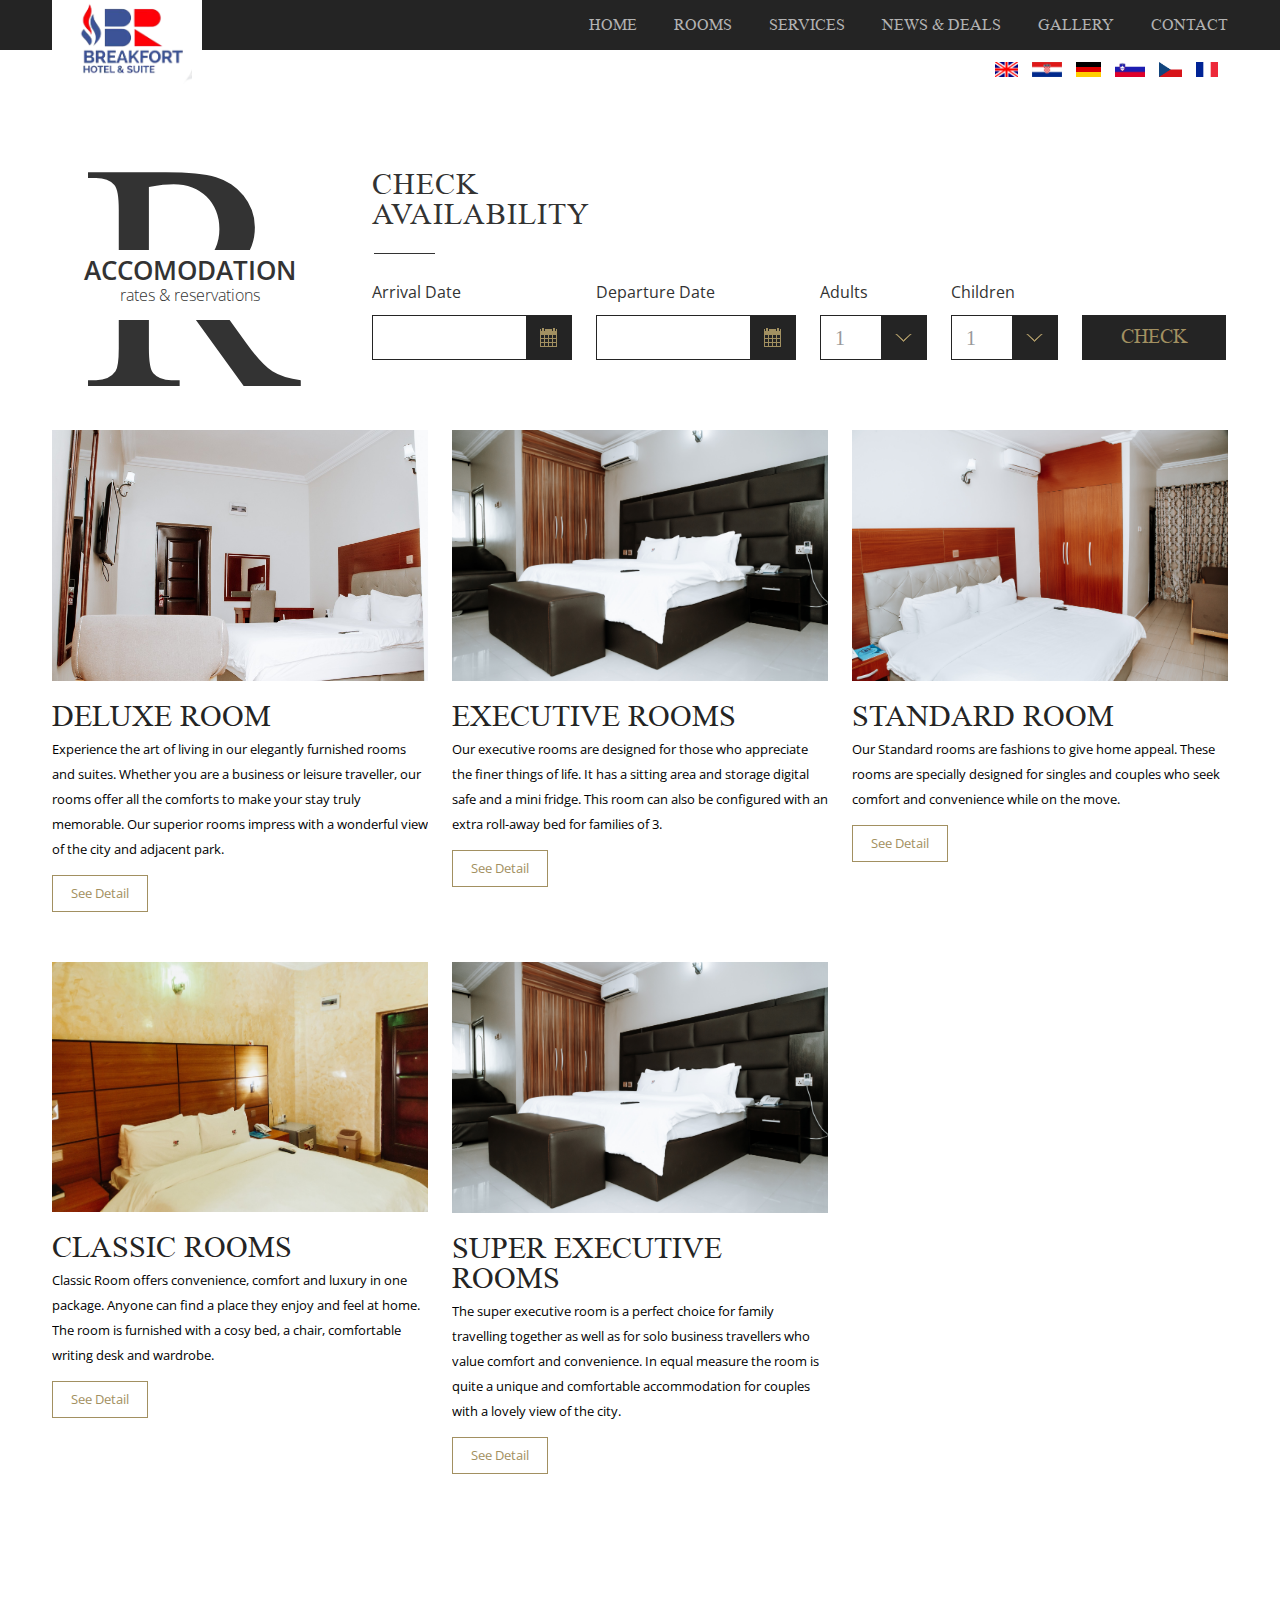
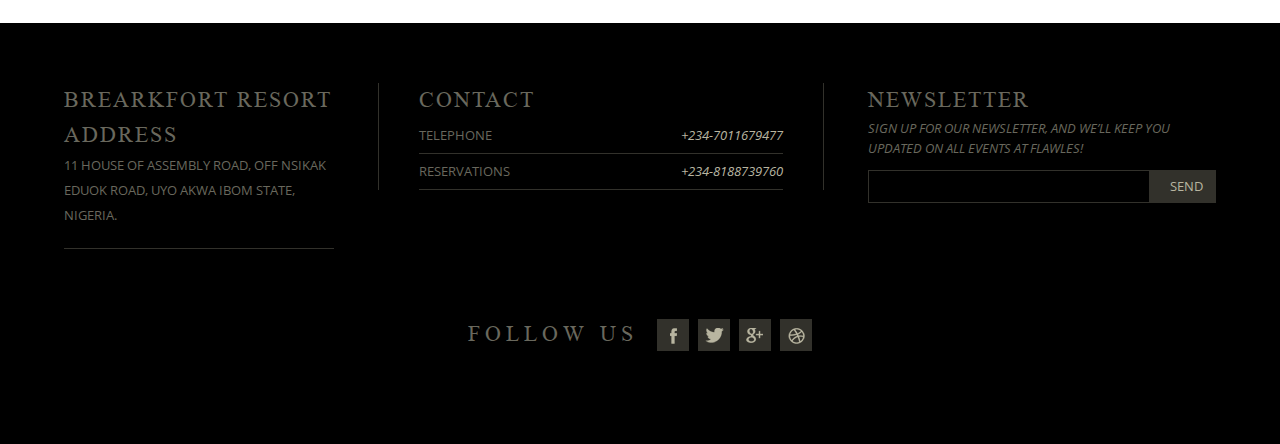
==== html/accomodation.html @ 839d79d5 "finally touches" ====
<!doctype html>
<html lang="en">



<head>
	<title>Accomodation Detail</title>
	<meta charset="UTF-8">
	<meta name="format-detection" content="telephone=no">
	<!--  Viewport setting -->
	<meta name="viewport" content="width=device-width, initial-scale = 1.0, maximum-scale=1.0, user-scalable=no" />

	<!--  Font -->
	<link href='http://fonts.googleapis.com/css?family=Open+Sans:400,300,600' rel='stylesheet' type='text/css'>
	<link rel="stylesheet" type="text/css" href="css/font.css">

	<!-- Jquery UI CSS   -->
	<link rel="stylesheet" type="text/css" href="css/libs/jquery-ui-1.10.3.custom.css">

	<!-- Main CSS  -->
	<link rel="stylesheet" type="text/css" href="css/style.css">


	<!-- Responsive CSS  -->
	<link rel="stylesheet" type="text/css" href="css/responsive.css">
	<link rel="stylesheet" type="text/css" href="css/responsive-menu.css">


	<!-- Fix ie9  -->
	<!--[if IE 9]>
	<link rel="stylesheet" type="text/css" href="css/ie9.css">
	<![endif]-->

</head>

<body>
	<!-- PRELOADER -->
	<div id="preloader">
		<span class="loader" data-loading-text="loading">
		</span>
	</div>
	<!-- END / PRELOADER -->
	<div class="md-hotel">
		<div id="mp-pusher" class="mp-pusher">
			<!-- Header -->
			<header class="md-header">
				<div class="container clearfix">
					<div class="grid_12">


						<!-- Logo -->
						<h1 class="md-logo">
							<a href="index.html">
								<img src="images/logo-3.png" alt="logo">
								<!-- BreakFort -->
							</a>
						</h1>



						<!-- Menu -->
						<nav id="main-nav" class="nav-collapse">
							<ul id="main-menu" class="md-menu">
								<li><a href="index.html">Home</a></li>
								<li><a href="accomodation.html">Rooms</a></li>
								<!-- <li><a href="blog.html">Blog</a></li> -->
								<li class="have-submenu"><a href="#">Services</a>
									<div class="sub-menu">
										<ul class="sub-menu-inner">
											<!-- <li><a href="blog.html">BLOG </a></li> -->
											<li><a href="">RESTURANT AND BAR</a></li>
											<li><a href="conference_and_events.html">CONFERENCES & EVENTS</a></li>
											<li><a href="booking-cart.html">BOOKING CART</a></li>
											<li><a href="checkout.html">CHECKOUT</a></li>
											<li><a href="check-available.html">CHECK AVAILABLE</a></li>
										</ul>
									</div>
								</li>
								<li><a href="new-deal.html">news &amp; deals</a></li>
								<li><a href="world-of-flawles.html">Gallery</a></li>
								<li><a href="contact.html">contact</a></li>
							</ul>
						</nav>



						<!-- Language Bar -->
						<ul class="language-bar">
							<li><a href="#"><img src="images/english.png" alt="english"></a></li>
							<li><a href="#"><img src="images/croatian.png" alt="croatian"></a></li>
							<li><a href="#"><img src="images/german.png" alt="german"></a></li>
							<li><a href="#"><img src="images/slovenian.png" alt="slovenian"></a></li>
							<li><a href="#"><img src="images/czech.png" alt="czech"></a></li>
							<li><a href="#"><img src="images/french.png" alt="french"></a></li>
						</ul>


						<!-- Icon Responsvie Menu -->
						<a id="sys_btn_toogle_menu" class="btn-toogle-res-menu" href="#alternate-menu"></a>


					</div>
				</div>
			</header><!-- /.md-header -->

			<!-- Menu Responsive -->
			<nav id="mp-menu" class="mp-menu alternate-menu mp-overlap right-side">
				<div class="mp-level">
					<h2>Menu</h2>
					<ul>
						<li>
							<a href="index.html">Home</a>
						</li>
						<!-- <li>
							<a href="blog.html">Blog</a>
						</li> -->
						<li>
							<a href="accomodation.html">Accomodation</a>
						</li>
						<li class="has-sub">
							<a href="#">Services</a>
							<div class="mp-level">
								<h2>Services</h2>
								<a class="mp-back" href="#">Back</a>
								<ul>
									<!-- <li><a href="./blog.html">BLOG</a></li> -->
									<li><a href="resturant_and_bar.html">RESTURANT AND BAR</a></li>
									<li><a href="conference_and_events.html">CONFERENCES & EVENTS</a></li>
									<li><a href="booking-cart.html">BOOKING CART</a></li>
									<li><a href="checkout.html">CHECKOUT</a></li>
									<li><a href="check-available.html">CHECK AVAILABLITY</a></li>
								</ul>
							</div>
						</li>
						<li>
							<a href="new-deal.html">News &amp; deals</a>
						</li>
						<li>
							<a href="world-of-flawles.html">Gallery</a>
						</li>
						<li>
							<a href="contact.html">Contact</a>
						</li>
						<li>
							<!-- Language Bar -->
							<div class="language-bar2">
								<span><a href="#"><img src="images/english.png" alt="english"></a></span>
								<span><a href="#"><img src="images/croatian.png" alt="croatian"></a></span>
								<span><a href="#"><img src="images/german.png" alt="german"></a></span>
								<span><a href="#"><img src="images/slovenian.png" alt="slovenian"></a></span>
								<span><a href="#"><img src="images/czech.png" alt="czech"></a></span>
								<span><a href="#"><img src="images/french.png" alt="french"></a></span>
							</div>
						</li>
					</ul>
				</div>
			</nav>
			<!-- Menu Responsive End -->

			<!-- Body -->
			<div class="md-body-wrapper">
				<section class="container">
					<div class="md-body md-accomodation">
						<section class="row md-accomodation-available clearfix">
							<div class="grid_3 align-center">
								<header class="box-heading heading-large">
									R
									<div class="decription-override">
										<h1 class="h1">Accomodation</h1>
										<p>rates & reservations</p>
									</div>
								</header>
							</div>
							<div class="grid_9">
								<section class="md-booking">
									<h2 class="title-checkroom">Check availability</h2>
									<div class="box-booking booking-inline">
										<form>
											<div class="form-group">
												<label class="label-control">Arrival Date</label>
												<div class="booking-form select-black">
													<label class="collapse input">
														<input type="text" id="arrival-date"
															class="input-control border-black" />
													</label>
												</div>
											</div>
											<div class="form-group">
												<label class="label-control">Departure Date</label>
												<div class="booking-form select-black">
													<label class="collapse input">
														<input type="text" id="departure-date"
															class="input-control border-black" />
													</label>
												</div>
											</div>
											<div class="form-group select">
												<label class="label-control">Adults</label>
												<div class="input-group select-black">
													<label class="collapse">
														<select class="form-select">
															<option>1</option>
															<option>2</option>
															<option>3</option>
															<option>4</option>
															<option>5</option>
														</select>
													</label>
												</div>
											</div>
											<div class="form-group select">
												<label class="label-control">Children</label>
												<div class="input-group select-black">
													<label class="collapse">
														<select class="form-select">
															<option>1</option>
															<option>2</option>
															<option>3</option>
															<option>4</option>
															<option>5</option>
														</select>
													</label>
												</div>
											</div>
											<div class="form-group last">
												<label class="label-control"></label>
												<a href="#" class="btn btn-large btn-darkbrown">Check</a>
											</div>
										</form>
									</div><!-- /.box-booking -->
								</section><!-- /.md-booking -->
							</div>
						</section>

						<section class="md-accomodation-content">
							<div class="row clearfix">
								<div class="grid_4">
									<article class="media">
										<figure>
											<img src="img/accomodation/Delux room.jpg" alt="" class="media-object">
										</figure>
										<section class="media-body">
											<h3 class="media-header h4"><a href="room-detail.html">Deluxe Room</a></h3>
											
											<p class="media-content">Experience the art of living in our elegantly
												furnished rooms and suites. Whether you are a business or leisure
												traveller, our rooms offer all the comforts to make your stay truly
												memorable. Our superior rooms impress with a wonderful view of the city
												and adjacent park.
											</p>
											<a class="btn btn-small btn-border btn-border-brown"
												href="room-detail.html">See Detail</a>
										</section>
									</article>
								</div>
								<div class="grid_4">
									<article class="media">
										<figure>
											<img src="img/accomodation/super executive room.jpg" alt=""
												class="media-object">
										</figure>
										<section class="media-body">
											<h3 class="media-header h4"><a href="executive_room.html">Executive Rooms</a>
											</h3>
											<p class="media-content">Our executive rooms are designed for those who
												appreciate the finer things of life. It has a sitting area and storage
												digital safe and a mini fridge. This room can also be configured with an
												extra roll-away bed for families of 3.
											</p>
											<a class="btn btn-small btn-border btn-border-brown"
												href="executive_room.html">See Detail</a>
										</section>
									</article>
								</div>
								<div class="grid_4">
									<article class="media">
										<figure>
											<img src="img/accomodation/Standard room.jpg" alt="" class="media-object">
										</figure>
										<section class="media-body">
											<h3 class="media-header h4"><a href="standard.html">Standard Room</a>
											</h3>
											<p class="media-content">Our Standard rooms are fashions to give home
												appeal. These rooms are specially designed for singles and couples who
												seek comfort and convenience while on the move.

											</p>
											<a class="btn btn-small btn-border btn-border-brown"
												href="standard.html">See Detail</a>
										</section>
									</article>
								</div>
							</div>
							<div class="row clearfix">
								<div class="grid_4">
									<article class="media">
										<figure>
											<img src="img/accomodation/Clasic room.jpg" alt="" class="media-object">
										</figure>
										<section class="media-body">
											<h3 class="media-header h4"><a href="classic.html">Classic Rooms </a>
											</h3>
											<p class="media-content">Classic Room offers convenience, comfort and luxury
												in one package. Anyone can find a place they enjoy and feel at home. The
												room is furnished with a cosy bed, a chair, comfortable writing desk and
												wardrobe.
											</p>
											<a class="btn btn-small btn-border btn-border-brown"
												href="classic.html">See Detail</a>
										</section>
									</article>
								</div>
								<div class="grid_4">
									<article class="media">
										<figure>
											<img src="img/accomodation/super executive room.jpg" alt=""
												class="media-object">
										</figure>
										<section class="media-body">
											<h3 class="media-header h4"><a href="super_executive_room.html">Super Executive Rooms
												</a></h3>
											<p class="media-content">The super executive room is a perfect choice for
												family travelling together as well as for solo business travellers who
												value comfort and convenience. In equal measure the room is quite a
												unique and comfortable accommodation for couples with a lovely view of
												the city.
											</p>
											<a class="btn btn-small btn-border btn-border-brown"
												href="super_executive_room.html">See Detail</a>
										</section>
									</article>
								</div>
								<!-- <div class="grid_4">
									<article class="media">
										<figure>
											<img src="img/accomodation/super executive room.jpg" alt=""
												class="media-object">
										</figure>
										<section class="media-body">
											<h3 class="media-header h4"><a href="room-detail.html">Executive Suites</a>
											</h3>
											<p class="media-content">Our executive suites are no-frills, comfort driven
												rooms offering the best in luxury accommodation. It is perfect for the
												travellers, couples and families seeking ultimate comfort whilst away
												from home. A tastefully decorated room with a separate sitting room, and
												a spacious bathroom. We provide an unparalleled level of service that
												will ensure your stay with us is as comfortable as possible.

											</p>
											<a class="btn btn-small btn-border btn-border-brown"
												href="room-detail.html">See Detail</a>
										</section>
									</article>
								</div> -->
							</div>
						</section>
					</div><!-- /.md-accomodation -->
				</section><!-- /.md-wrapper  -->
			</div>

			<!-- Footer -->
			<footer class="md-footer">
				<div class="container clearfix">
					<div class="grid_12">
						<div class="grid_3 footer-column inner-left">
							<div class="hotel-address">
								<h3>Brearkfort Resort Address</h3>
								<div class="footer-content">
									<address>
										<!-- <p>125 West 26th Street</p> -->
										<p>11 House of assembly road, off Nsikak Eduok Road, Uyo Akwa Ibom State,
											Nigeria.
										</p>
										<!-- <p>Suite 600 New York, NY 10011</p> -->
									</address>
									<!-- <p> <a href="#" class="website">© Flawles.com</a></p> -->
								</div>
							</div>
						</div>
						<div class="grid_5 footer-column">
							<div class="hotel-contact">
								<h3>Contact</h3>
								<ul class="footer-content">
									<li>telephone <span class="hotel-number"> +234-7011679477</span></li>
									<li>reservations <span class="hotel-number">+234-8188739760</span></li>
								</ul>
							</div>
						</div>
						<div class="grid_4 footer-column inner-right">
							<div class="hotel-news">
								<h3>Newsletter</h3>
								<div class="footer-content">
									<p>Sign up for our newsletter, and we’ll keep you updated on all events at Flawles!
									</p>
									<form>
										<input type="text"><button type="submit" class="btn btn-brown">Send</button>
									</form>
								</div>
							</div>
						</div>
					</div>
					<div class="grid_12">
						<div class="footer-social">
							<div class="social-inner">
								<h4>Follow us</h4>
								<span class="social-group">
									<a href="#"><i class="icon icon-facebook"></i></a>
									<a href="#"><i class="icon icon-twitter"></i></a>
									<a href="#"><i class="icon icon-google"></i></a>
									<a href="#"><i class="icon icon-dribbble"></i></a>
								</span>
							</div>
						</div>
					</div>
				</div>
			</footer>
		</div>
		<!--/.mp-pusher -->
	</div>
	<!-- Library Javascript  -->
	<script type="text/javascript" src="js/modernizr.custom.js"></script>
	<script type="text/javascript" src="js/jquery-1.9.1.js"></script>
	<script type="text/javascript" src="js/jquery-ui-1.10.3.js"></script>

	<!-- Responsive Menu Javascript  -->
	<script type="text/javascript" src="js/classie.js"></script>
	<script type="text/javascript" src="js/mlpushmenu.js"></script>

	<!-- Main Javascript  -->
	<script type="text/javascript" src="js/script.js"></script>

	<!-- Separate Javascript for each page -->
	<script type="text/javascript">
		$(function () {
			"use strict";
			$("#arrival-date, #departure-date").datepicker({
			});
		});
	</script>
</body>

</html>
---- html/css/font.css ----
@font-face {
    font-family: 'mongolian_baitiregular';
    src: url('../font/monbaiti-webfont.eot');
    src: url('../font/monbaiti-webfont.eot?#iefix') format('embedded-opentype'),
         url('../font/monbaiti-webfont.woff') format('woff'),
         url('../font/monbaiti-webfont.ttf') format('truetype'),
         url('../font/monbaiti-webfont.svg#mongolian_baitiregular') format('svg');
    font-weight: normal;
    font-style: normal;
}
---- html/css/style.css ----
/* RESET
----------------------------------------------------------------------------------------------------*/
html, body, div, span, applet, object, iframe,
h1, h2, h3, h4, h5, h6, p, blockquote, pre,
a, abbr, acronym, address, big, cite, code,
del, dfn, em, img, ins, kbd, q, s, samp,
small, strike, strong, sub, sup, tt, var,
b, u, i, center,
dl, dt, dd, ol, ul, li,
fieldset, form, label, legend,
table, caption, tbody, tfoot, thead, tr, th, td,
article, aside, canvas, details, embed, 
figure, figcaption, footer, header, hgroup, 
menu, nav, output, ruby, section, summary,
time, mark, audio, video {
    margin: 0;
    padding: 0;
    border: 0;
    font-size: 100%;
    font: inherit;
    vertical-align: baseline;
}
article, aside, details, figcaption, figure, 
footer, header, hgroup, menu, nav, section {
    display: block;
}
html {
    height: 100%;
}
body {
    line-height: 1;
    height: 100%;
}
ul {
    list-style: none;
    color: #333;
} 
blockquote, q {
    quotes: none;
}
blockquote:before, blockquote:after {
    content: '';
    content: none;
}
table {
    border-collapse: collapse;
    border-spacing: 0;
}
a {
    text-decoration: none; 
    color: #a29061;
    -webkit-transition: all .3s ease 0s;
    -moz-transition: all .3s ease 0s;
    -ms-transition: all .3s ease 0s;
    -o-transition: all .3s ease 0s;
    transition: all .3s ease 0s;
}
a:hover,
a:active,
a:focus {
    outline: none;
}
*, *:after, *:before {
    -webkit-box-sizing: border-box;
    -moz-box-sizing: border-box;
    box-sizing: border-box;
}
h1 > a,
h2 > a,
h3 > a,
h4 > a,
h5 > a,
h6 > a {
    color: inherit;
}

input {padding: 0; margin:0;}
button {border: 0;}

select,
textarea,
input[type="text"],
input[type="button"],
input[type="submit"] {
    -webkit-appearance: none;
    -moz-appearance: none;
    appearance: none;

     -webkit-border-radius: 0;
     -moz-border-radius: 0;
     border-radius: 0;
}


/*::selection {background: #A29061; color: #FFF;}*/
::-moz-selection {background: #A29061; color: #FFF;}

/* GRID
----------------------------------------------------------------------------------------------------*/

/* Grid >> Global */

.grid_1,
.grid_2,
.grid_3,
.grid_4,
.grid_5,
.grid_6,
.grid_7,
.grid_8,
.grid_9,
.grid_10,
.grid_11,
.grid_12 {
    display:inline;
    float: left;
    position: relative;
    margin-left: 1%;
    margin-right: 1%;
}

/* Grid >> 12 Columns */

.grid_1 {width:6.333%;}
.grid_2 {width:14.667%;}
.grid_3 {width:23.0%;}
.grid_4 {width:31.333%;}
.grid_5 {width:39.667%;}
.grid_6 {width:48.0%;}
.grid_7 {width:56.333%;}
.grid_8 {width:64.667%;}
.grid_9 {width:73.0%;}
.grid_10 {width:81.333%;}
.grid_11 {width:89.667%;}
.grid_12 {width:98.0%;}

.container {
    margin: 0 auto;
    width: 95%;
    max-width: 1200px;
}
.row {
    clear: both;
}

/* Ext typo
----------------------------------------------------------------------------------------------------*/
/* Shape effects */
.circle {
-webkit-border-radius: 50%;
        border-radius: 50%; 
}

.rounded {
-webkit-border-radius: 5px;
        border-radius: 5px;
}

/* Aligning */
.alignleft,
img.alignleft {
text-align: left;
}

.alignright,
img.alignright {
text-align: right;
}

.aligncenter,
img.aligncenter {
text-align: center;
}

.alignnone,
img.alignnone {
text-align: inherit;
}

img.alignleft {
display: inline-block;
float: left;
margin-right: 25px;
margin-bottom: 25px;
}

img.alignright {
display: inline-block;
float: right;
margin-left: 25px;
margin-bottom: 25px;
}

img.aligncenter {
display: block;
margin: 0 auto 25px;
}

img:after {
clear: both;
}

/* Margins */
.no-margin {
margin-top: 0;
margin-bottom: 0;
}

.margin-all {
margin: 25px;
}

.margin {
margin-top: 25px;
margin-bottom: 25px;
}

.margin-top {
margin-top: 25px;
}

.margin-bottom {
margin-bottom: 25px;
}

.margin-big {
margin-top: 50px;
margin-bottom: 50px;
}

.margin-all-big {
margin: 50px;
}

.margin-top-big {
margin-top: 50px;
}

.margin-bottom-big {
margin-bottom: 50px;
}

.margin-small {
margin-top: 10px;
margin-bottom: 10px;
}

.margin-all-small {
margin: 10px;
}

.margin-top-small {
margin-top: 10px;
}

.margin-bottom-small {
margin-bottom: 10px;
}

.no-uppercase {
    text-transform: none;
}

.uppercase {
    text-transform: uppercase;
}

.letterspace {
    letter-spacing: 0.1em;
}

.italic,
em {
    font-style: italic;
}

.bold,
strong,
b {
    font-weight: 900;
}

.thin {
    font-weight: 300;
}

/* Layout Style
----------------------------------------------------------------------------------------------------*/

#preloader {
    position: fixed;
    background-color: #fff;
    width: 100%; height: 100%;
    top: 0; left: 0;
    z-index: 999999;
    -webkit-transition: all .4s linear;
       -moz-transition: all .4s linear;
        -ms-transition: all .4s linear;
         -o-transition: all .4s linear;
            transition: all .4s linear;
}
#preloader.zoomOut {
    opacity: 0;
    visibility: hidden;
    -webkit-transform: scale(0.5);
       -moz-transform: scale(0.5);
        -ms-transform: scale(0.5);
         -o-transform: scale(0.5);
            transform: scale(0.5);
}
#preloader .loader {
    left: 50%;
    position: absolute;
    top: 50%;
    -webkit-transform: translate(-50%, -50%);
     -moz-transform: translate(-50%, -50%);
      -ms-transform: translate(-50%, -50%);
       -o-transform: translate(-50%, -50%);
          transform: translate(-50%, -50%);
}
#preloader .loader {
  display: block;
  font-family: 'mongolian_baitiregular';
  font-size: 30px;
  font-weight: 400;
  overflow: hidden;
  padding-bottom: 5px;
  line-height: 1em;
}
#preloader .loader:before {
    content: attr(data-loading-text);
    text-transform: uppercase;
    color: #a29061;
}
  
#preloader .loader:after {
    content: attr(data-loading-text);
    position: absolute;
    top: 0;
    color: #293042;
    text-transform: uppercase;
    display: block;
    line-height: 1em;
    opacity: 1;
    overflow: hidden;
    width: 0;
    -webkit-animation: anim 5s infinite;
    -moz-animation: anim 5s infinite;
    -ms-animation: anim 5s infinite;
    animation: anim 5s infinite;
}

@-webkit-keyframes anim {
  0% { 
    width: 0; 
  }

  50% { 
    height: 100%;
    width: 100%; 
  }
  100% {
    height: 0;
    width: 100%; 
  }
}
@-moz-keyframes anim {
  0% { 
    width: 0; 
  }

  50% { 
    height: 100%;
    width: 100%; 
  }
  100% {
    height: 0;
    width: 100%; 
  }
}
@-ms-keyframes anim {
  0% { 
    width: 0; 
  }

  50% { 
    height: 100%;
    width: 100%; 
  }
  100% {
    height: 0;
    width: 100%; 
  }
}
@keyframes anim {
  0% { 
    width: 0; 
  }

  50% { 
    height: 100%;
    width: 100%; 
  }
  100% {
    height: 0;
    width: 100%; 
  }
}

.md-body {padding: 120px 0 99px;}
.md-checkout .col-left, .md-checkout .col-right {width: 45.454545%; float: left;}
.md-checkout .col-left {margin-right: 9.07029478%;}

/* Common style */ 
img  {width: 100%; vertical-align: middle}
.box-heading .head {
    font-size: 24px;
    line-height: 26px;
    color: #242424;
    overflow: hidden;
}
.md-button-alert .head {margin-bottom: 45px;}
.box-heading .headline {position: relative;}
    .headline:after {
        border-top: 1px solid #000;
        content: "";
        top: 13px;
        position: absolute;
        width: 100%;
        margin-left: 15px;
    }
.box-heading .headborder { padding-bottom: 25px; border-bottom: 1px solid #000;}
.row-alter-110 {margin-bottom: 110px;}
.box-alter-40 {margin-bottom: 40px;}
.box-alter-80 {margin-bottom: 80px;}
.align-center {text-align: center;}

/* Typography style */
.tags-post > a     {color: #A29061;}
.tags-post > a:hover{color: #242424;}
.media-header-big {
    font-size: 65px;
    line-height: 46px;
    margin-bottom: 11px;
}
h2, h3, h4 {font-family: 'mongolian_baitiregular';}
h5, h6 {font-family: 'Open Sans';}
h1,h3, h4, h5{text-transform: uppercase;}
p, label {font-family: 'Open Sans'; font-weight: 400; line-height: 25px; font-size: 13px;}

h2.h2 {font-size: 40px;}
h3,.h3 {font-size: 24px;}
h4,.h4 {font-size: 20px;}
h5,.h5 {font-size: 16px;}
h6,.h6 {font-size: 14px;}

.media-header {
    color: #242424;
}
.media-header:hover {
    color: #a29061;
}

.heading-large {
    position: relative;
    font-size: 323px;
    line-height: 230px;
    color: #333;
    z-index: 1;
    display: inline-block;
    font-family: 'mongolian_baitiregular';
}
.decription-override {
    background-color: #FFF; 
    text-align: center; 
    position: absolute;
    top: 50%;
    width: 100%;
    z-index: 9;
    padding: 10px 0;
}
    .h1 {
        font-size: 26px;
        font-family: 'Open Sans';
        font-weight: 600;
        line-height: 20px;
        text-transform: uppercase;
    }
    .decription-override > p {
        font-size: 16px;
        line-height: 30px;
        font-weight: 300;
    }
.text-bold          {font-weight: bold;}
.text-hightlight    {background: #a29061; color: #FFF;}
.text-line-through  {text-decoration: line-through;}
.text-underline     {text-decoration: underline;}
.number {
    font-family: 'Georgia'; 
    font-size: 18px; 
    font-style: italic;
    color: #a29061;
}
.number-big {font-size: 30px;}
.number-room {color: #333;}
 .amount-night, .day-arrival, .day-departure {
    font-family: 'Open Sans';
    font-size: 13px;
    line-height: 22px;
    color: #666;
 }
.amount-night {color: #333;}
.one-night {color: #666; font-size: 13px;}

/* Container style */
.md-home {background-color: #FFF;}
.md-home-body {
    background-color: #f1f3f2;
    overflow: hidden;
}
.md-home-body .md-sidebar {
    position: relative;
    padding-top: 45px;  
}
.md-home-body .md-sidebar:after ,
.md-home-body .md-sidebar:before {
    content: "";
    position: absolute;
    background-color: #FFF;
}
.md-home-body .md-sidebar:after {
    width: 1000px;
    right: 100%;
    top: 0;
    height: 10000px;
}
.md-home-body .md-sidebar:before {
    height: 10000px;
    top: 100%;
    width: 100%;
}
.row-article {padding: 31px 0;}

/* Footer Style */
.md-footer {
    background-color: #000000;
    padding: 60px 0 90px;
}

.md-footer h3 {
    font-size: 22px;
    line-height: 35px;
    color: #69685d;
    letter-spacing: 2px;

    -webkit-transition: all 0.3s ease-out 0s;
    -moz-transition: all 0.3s ease-out 0s;
    -ms-transition: all 0.3s ease-out 0s;
    -o-transition: all 0.3s ease-out 0s;
    transition: all 0.3s ease-out 0s;
}
.md-footer .footer-column:hover h3 {color: #b8b5a0;}
.footer-content {font-size: 13px; color: #69685d; text-transform: uppercase; font-family: "Open Sans";}
.footer-content address {padding-bottom: 20px; border-bottom: 1px solid #32312b; margin-bottom: 10px;}
.footer-content .website {
    font-size: 11px; 
    line-height: 25px; 
    color: #69685d;
}
.footer-content .website:hover {
    color: #B8B5A0;
}
.footer-content form {margin-top: 12px; width: 100%;}
.hotel-contact {
    border: solid #32312b;
    border-width: 0 1px 0 1px;
    margin-left: 20px;
    padding: 0 40px;
}
.hotel-contact .hotel-number {
    font-style: italic;
    color: #b8b5a0;
    line-height: 35px;
    float: right;
}
.hotel-contact li {
    border-bottom: 1px solid #32312b;
    line-height: 35px;
}
.hotel-news {
    padding-left: 20px;
}
.hotel-news p {
    font-style: italic;
    line-height: 20px;
    color: #69685d;
}
.hotel-news .btn-brown {background-color: #32312b; color: #b8b5a0;}

.social-inner {text-align: center; margin-top: 60px;}
.footer-social .social-group > a {
    width: 32px; 
    height: 32px; 
    background-color: #32312b; 
    display: inline-block; 
    position: relative;
    border: 1px solid #32312b;
    margin-left: 5px;

    -webkit-transition: all .3s ease 0s;
    -moz-transition: all .3s ease 0s;
    -ms-transition: all .3s ease 0s;
    -o-transition: all .3s ease 0s;
    transition: all .3s ease 0s;
    
}
.footer-social .social-group > a:hover {
    border-color: #787667;
}
.footer-social h4 {
    color: #69685d;
    font-size: 22px; 
    line-height: 25px; 
    letter-spacing: 5px; 
    display: inline-block; 
    vertical-align: 10px;
    margin-right: 10px;
}
.social-group {
    display: inline-block;
}

/* Components Sytle
----------------------------------------------------------------------------------------------------*/


/* Header style */
.md-header {
    height: 50px;
    background-color: #242424;
    z-index: 99999;
    width: 100%;
}
.md-header .row {position: relative;}

/* Logo style */
.md-logo {
    position: absolute;
    top: 0;
    left: 0;
    background-color: white;
    font-family: "Poppins";
    font-size: 26px;
    color: white;
    z-index: 9999;
    width: 150px;
}
.md-logo img{
    width: 140px;
    /* border: 10px solid #fff; */
    margin-top: -28px;
}
@media screen and (max-width: 375px){

    .md-logo img{
        width: 120px;
        margin-top: -26px;
    }
    .md-logo{
    width: 120px;
    margin-left: -80px;
    }
}
/* Menu style */
nav {
    float: right;
}
.md-menu > li {
    float: left;
    margin-left: 37px;
    line-height: 50px;
    position: relative;
}
.md-menu > li a {   
    color: #b2b2b2;
    text-transform: uppercase;
    display: inline-block;
    font-family: 'mongolian_baitiregular';
    font-size: 16px;
    line-height: 24px;
}
.md-menu > li > a {
    padding: 10px 0;
}
.md-menu li a:hover {
    color: #a29061;
}
.sub-menu {
    position: absolute;
    top: 50px;
    background-color: #242424;
    width: 216px;
    padding: 14px 10px;
    opacity: 0;
    visibility: hidden;
    z-index: 9999;

    -webkit-transition: all 0.3s ease-out 0s;
    -moz-transition: all 0.3s ease-out 0s;
    -ms-transition: all 0.3s ease-out 0s;
    -o-transition: all 0.3s ease-out 0s;
    transition: all 0.3s ease-out 0s;

    -webkit-transform: translateY(20px);
    -moz-transform: translateY(20px);
    -ms-transform: translateY(20px);
    -o-transform: translateY(20px);
    transform: translateY(20px);
    
}
.have-submenu {
    -webkit-transition: all 0.3s ease-out 0s;
    -moz-transition: all 0.3s ease-out 0s;
    -ms-transition: all 0.3s ease-out 0s;
    -o-transition: all 0.3s ease-out 0s;
    transition: all 0.3s ease-out 0s;
}
.have-submenu:hover .sub-menu {
    opacity: 1;
    visibility: visible;

    -webkit-transform: translateY(0);
    -moz-transform: translateY(0);
    -ms-transform: translateY(0);
    -o-transform: translateY(0);
    transform: translateY(0);
    
}

.btn-toogle-res-menu{
    cursor: pointer;
    line-height: 0;
    width: 28px;
    height: 20px;
    float: right;
    border-top: 4px solid #B2B2B2;
    box-shadow: 0 4px #242424 inset, 0 8px #B2B2B2 inset, 0 12px #242424 inset, 0 20px #B2B2B2 inset;
    display: none;
    margin: 15px 0 0 0;
}
#mp-menu, .mp-level > h2 {font-family: "Open Sans",sans-serif; color: #B2B2B2;}


/* Top arrow */
.sub-menu-inner::before,
.sub-menu-inner::after {
    position: absolute;
    content: "";
    width: 0;
    height: 0;
    border: solid transparent;
    bottom: 100%;
    left: 9%;
}

.sub-menu-inner::before {
    border-bottom-color:  #524c3a;
    border-width: 15px;
}
.sub-menu-inner::after {
    border-bottom-color: #242424;
    border-width: 14px;
    margin-left: 1px;
}

.sub-menu-inner {
    border: 1px solid #524c3a;
    padding: 0 15px;
    position: relative;
}
.sub-menu-inner > li a {
    text-transform: none;
    font-family: 'Open Sans';
    font-size: 13px;
    line-height: 38px;
    border-bottom: 1px solid #34322c;
    display: block;
}
/* Slide style */
.md-slide  li {
    height: 650px;
    max-height: 650px;
}
.md-slide-wrapper {
    position: relative;
    height: 650px;
    overflow: hidden;
}
.md-slide li img {
    background-position: center center;
    background-repeat: no-repeat;
    background-size: cover;
    width: 1920px;
    height: 650px;
    max-width: none;
    position: absolute;
    left: 50%;
    top: 50%;

    -webkit-transform: translate(-50%,-50%);
    -moz-transform: translate(-50%,-50%);
    -ms-transform: translate(-50%,-50%);
    -o-transform: translate(-50%,-50%);
    transform: translate(-50%,-50%);
}

.content-slide {
    top: 0;
    text-align: center;
    font-family: 'mongolian_baitiregular';
    color: #FFF;
    width: 100%;
    bottom: 0;
    left: 0;
    right: 0;
    position: absolute;
    display: table;
    height: 100%;
}
.content-slide .container {
    height: 100%;
    min-height: 100%;
}
.content-slide .home-content {
    display: table-cell;
    vertical-align: middle;    
    width: 1200px;
    /*max-width: 1200px;*/
    z-index: 999;

}
.content-slide .slide-title {
    line-height: 48px;
    text-transform: uppercase;
}
.content-slide h2.slide-title {
    font-size: 50px; 
    margin-bottom: 14px;
}
    /* Alter */
    .content-slide h2.slide-title.alter {
        font-size: 50px;
    }
    .content-slide.dark h2.slide-title {
        color: #350e00;
        font-size: 50px;
        line-height: 50px;
    }
    /* Dark */
    .content-slide.dark .title-inner {
        position: relative;
        font-size: 40px;
        line-height: 48px;
        display: inline-block;
        margin: 0 10px;
        vertical-align: top;
    }
    .content-slide.dark .title-inner:after,
    .content-slide.dark .title-inner:before {
        background-color: #350e00;
        height: 2px;
        left: 0;
        right: 0;
        bottom: 100%;
        content: "";
        position: absolute;
    }
    .content-slide.dark .title-inner:after {
        top: 100%;
    }

.content-slide h3.slide-title {
    font-size: 50px; 
    letter-spacing: 15px;
}
    .content-slide h3.slide-title.alter {
        font-family: 'Open Sans';
        font-size: 46px;
        line-height: 55px;
        font-weight: 600;
        font-style: italic;
        letter-spacing: 0;
        text-transform: none;
        margin: 10px 0;
    }
.dots-line span {
    display: inline-block;
    content: "";
    height: 18px;
    width: 10px;
    background-color: #FFF;
    margin: 16px 5px 14px 0;

    -webkit-transform: skewX(-35deg);
    -moz-transform: skewX(-35deg);
    -ms-transform: skewX(-35deg);
    -o-transform: skewX(-35deg);
    transform: skewX(-35deg);
}
.content-slide .slide-description {
    max-width: 518px; 
    width: 100%; 
    margin: 0 auto;
    font-family: 'Open Sans';
    font-size: 19px;
    line-height: 25px;
    font-weight: 400;
    margin-bottom: 13px;
}
    .content-slide.dark .slide-description {
        color: #3e0402;
    }
.content-slide .btn {font-size: 20px; color: #FFF; letter-spacing: 6px;}
    .content-slide.dark .btn {
        color: #3e0402;
        border-color: #6a1c00;
    }
    .content-slide.dark .btn:hover {
        color: #FFF;
        border-color: #242424;
    }

/* Form Style */
.form-group {margin-bottom: 30px;}
.label-control {
    display: block;
    font-size: 16px;
    color: #333;
    line-height: 35px;
    margin-bottom: 5px;
}
.box-booking .label-control {height: 35px; text-align: left;}
.label-inline {display: inline; line-height: 44px;}
.start {color: #F00; margin-left: 5px;}
.input-control {
    /*line-height: 45px;*/
    height: 45px;
    /*max-width: 400px;*/
    width: 100%;
    border: 1px solid #a29061;
    vertical-align: middle;
    font-family: "Georgia";
    font-size: 20px;
    padding: 10px;
    color: #999;
    background: transparent;
    -webkit-transition: border 0.2s linear 0s, box-shadow 0.2s linear 0s;
    -moz-transition: border 0.2s linear 0s, box-shadow 0.2s linear 0s;
    -ms-transition: border 0.2s linear 0s, box-shadow 0.2s linear 0s;
    -o-transition: border 0.2s linear 0s, box-shadow 0.2s linear 0s;
    transition: border 0.2s linear 0s, box-shadow 0.2s linear 0s;
}

.border-black {border-color: #242424;}
.border-white {border-color: #FFF;}
.input-group {height: 45px;}
.collapse {
    position: relative;
    overflow: hidden;
    width: 100%;
    vertical-align: top;
    display: inline-block;
    height: 100%;
    cursor: pointer;
    border-width: 1px;
    border-style: solid;
}
.collapse:after {
    position: absolute;
    content: "";
    z-index: 1;
    background-repeat: no-repeat;
    background-position: center center;
    display: inline-block;
    top: 0;
    right: 0;
    width: 45px;
    pointer-events: none;  /* important */
    bottom: 0;
}
.collapse > input.input-control ,
.collapse > select.form-select {
    border: 0;
}
.select-brown .collapse:after {
    background-image: url('../images/dropdown-2.png');
}
.select-black .collapse:after, 
.select-white .collapse:after {
    background-image: url('../images/dropdown-1.png');

}
.select-brown .collapse:after {background-color: #a29061;}
.select-black .collapse:after {background-color: #242424;}
.select-white .collapse:after {background-color: #FFF;}

.collapse.input:after {
    background-image: url("../images/calendar.png");
    bottom: 0;
    cursor: pointer;
    right: 0;
    top: 0;
    width: 45px;
}

.collapse > select {
    background: rgba(0,0,0,0);
    border: 0;
    font-family: "Georgia";
    font-size: 20px;
    cursor: pointer;
    padding: 8px 40px 8px 14px;
    height: 100%;
    width: 100%;
    color: #999;
    position: relative;
    text-overflow: "";
    text-indent: 0.01px;
}
.select-brown .collapse {border-color: #a29061;}
.select-black .collapse {border-color: #242424;}
.select-white .collapse {border-color: #FFF;}


.collapse > select:focus {width: 100%;}
select > option {padding: 15px;}
select option.option-test:hover {background-color: #F00;}
.hotel-news input {
    background-color: #000;
    border: 1px solid #32312b;
    height: 33px;
    color: #69685d;
    padding: 0 10px;
    vertical-align: middle;
    width: 80.898876%;
    float:left;

    -webkit-transition: all 0.3s ease-out 0s;
    -moz-transition: all 0.3s ease-out 0s;
    -ms-transition: all 0.3s ease-out 0s;
    -o-transition: all 0.3s ease-out 0s;
    transition: all 0.3s ease-out 0s;
}
.hotel-news input:focus {border-left: 1px solid #b8b5a0;}
.input-checkbox {display: none;}
.input-checkbox[type="checkbox"] + .label-radio,
.input-checkbox[type="radio"] + .label-radio {
    padding-left: 30px;
    display: inline-block;
    cursor: pointer;
    font-size: 13px;
}
.input-checkbox[type="radio"] + .label-radio {
    background: url('../images/radio.png') no-repeat 0 0;
    height: 18px;
    line-height: 18px;
}
.input-checkbox[type="checkbox"] + .label-radio { 
    background: url('../images/checkbox.png') no-repeat 0 0;
    height: 22px;
    line-height: 22px;
}
.input-checkbox[type="radio"]:checked + .label-radio {
    background: url('../images/radio.png') no-repeat 0 -18px;
}
.input-checkbox[type="checkbox"]:checked + .label-radio { 
    background: url('../images/checkbox.png') no-repeat 0 -22px;
}
.col-number-room .input-group {height: 40px;}
.col-number-room .select-black select {padding: 6px 14px;}
.form-group.select {max-width: 107px; width: 100%;}
.input-control input {
    width: 80%; 
    height: 80%;
    border: 0;
}
.label-placeholder .form-group {position: relative; margin-bottom: 20px;}
.leave-comment .form-group.input-col {
    float: left;
    width: 48.863636%;
}
.leave-comment .form-group:first-child {margin-right: 2.272727%;}
.label-placeholder .label-control {font-size: 14px; position: absolute; top: 1px; left: 10px; line-height: 44px;}
.leave-comment .box-heading {margin-bottom: 31px;}
.label-placeholder textarea {width: 100%; height: 128px;}
.leave-comment .form-group:last-child {text-align: right;}

/* Button Style */
.btn {
    display: inline-block;
    text-transform: uppercase;
    font-family: 'mongolian_baitiregular';
    line-height: 45px;
    padding: 0 20px;
    -webkit-transition: all .5s ease-out 0s;
    -moz-transition: all .5s ease-out 0s;
    -ms-transition: all .5s ease-out 0s;
    -o-transition: all .5s ease-out 0s;
    transition: all .5s ease-out 0s;
}
.btn-border {border: 1px solid #a29061; background-color: transparent;}

.btn-border-white {border-color: #FFF; color: #FFF; border-width: 2px; border-style: solid;}
.btn-border-brown {color: #a29061;}
.btn-border-black {color: #000;}
.btn-white      {background-color: #FFF; color: #a29061;}
.btn-black      {background-color: #000; color: #999;}
.btn-brown      {background-color: #a29061; color: #FFF;}
.btn-darkbrown  {background-color: #242424; color: #a29061;}
.btn-darkbrown:hover  {color: #d3bc80;}
.btn-black:hover {color: #FFF;}
.btn-brown:hover {color: #242424;}
.btn-large  {font-size: 20px;}
.btn-medium {font-size: 16px;}
.btn-small  {font-size: 13px;}
.btn-alter {font-size: 18px; line-height: 40px; padding: 0 22px;}

.hotel-news .btn {height: 33px; line-height: 31px; vertical-align: middle; width: 19.1011235%; font-family: "open Sans"; font-size: 13px; color: #b8b5a0; cursor: pointer;}

.btn-border:hover {
    border-color: #242424;
    background: #242424; 
    color: #a29061;}

/* Icons Style */

.icon {
    background-image: url('../images/sprite.png');
    background-repeat: no-repeat;
    position: absolute;
    display: inline-block;
}
.icon-calendar  {width: 17px; height: 19px; background-position: 0 0; margin-top: 12px; margin-left: 14px;}
.icon-previous, .icon-next {width: 10px; height: 17px; left: 31px; top: 25px;}
.icon-previous  {background-position: -75px 0;}
.icon-next      {background-position: -90px 0;}
.icon-facebook  {width: 7px; height: 16px; background-position: 0 -45px;}
.icon-twitter   {width: 19px; height: 15px; background-position: -25px -45px;}
.icon-google    {width: 18px; height: 17px; background-position: -50px -45px;}
.icon-dribbble  {width: 17px; height: 16px; background-position: -75px -45px;}
.icon-facebook,
.icon-twitter,
.icon-google,
.icon-dribbble {
    top: 8px;
    left: 0;
    right: 0;
    margin: 0 auto;
}
    .post-footer .icon-facebook     {background-position: 0 -25px;}
    .post-footer .icon-twitter      {background-position: -25px -25px;}
    .post-footer .icon-google       {background-position: -50px -25px;}
    .post-footer .icon-dribbble     {background-position: -75px -25px;}
.icon-view,.icon-comment {
    position: static; 
    margin-right: 5px;
    vertical-align: middle;
}
.icon-view {background-position: 0 -65px; width: 18px; height: 12px;}
.icon-comment {background-position: -25px -65px; width: 15px; height: 15px;}
.icon-reply {background-position: -50px -65px; width: 12px; height: 14px; left: -19px; top: 4px;}

.icon-payment {
    background: url('../images/payment.png') no-repeat 0 0; 
    display: inline-block; 
    margin-left: 3px;
    vertical-align: middle;
}
.icon-ideal-via-mobile      {background-position: 0 0 ; width: 75px; height: 20px;}
.icon-pay-via-realex        {background-position: -80px -30px; width: 69px; height: 30px;}
.icon-pay-credit-card       {background-position: 0 -30px ; width: 65px; height: 35px;}
.icon-zaakpay               {background-position: -80px -70px; width: 25px; height: 25px;}
.icon-skrill                {background-position: 0 -70px; width: 38px; height: 24px;}
.icon-pay-paypal            {background-position: -40px -70px; width: 38px; height: 24px;}
.icon-pay-via-payex         {background-position: -80px 0; width: 52px; height: 25px;}
.icon-payosonline           {background-position: 0 -100px ; width: 100px; height: 21px;}
.icon-credit-card-payment   {background-position: 0 -125px  ; width: 146px; height: 22px;}
.icon-map-white             {background-position: -50px -80px; width: 16px; height: 23px;}
.icon-map-brown             {background-position: -75px -80px; width: 24px; height: 32px; position: static;}
.icon-mail                  {background-position: -25px -80px; width: 20px ; height: 14px; }
.icon-phone                 {background-position: 0 -80px ; width: 8px; height: 24px;}

/* Booking Style */
.md-home .check-availability {height: 146px; background-color:  rgb(65, 73, 138);}
.check-availability .grid_3 {
    background-color: #242424; 
    position: relative;
    height: 146px;
}
.check-availability .grid_3:after, .check-availability .grid_3:before {
    content: "";
    position: absolute;
    width: 1000px;
    top: 0;
    right: 100%;
    bottom: 0;
    height: 100%;
    background-color: #242424;
}
.check-availability .grid_3:before {
    border-left: 100px solid transparent;
    border-top: 146px solid rgb(65, 73, 138);
    border-right: 0;
    content: "";
    position: absolute;
    right: 0;
    width: 0;
    height: 0;
}
.check-availability .grid_9 {
    background-color: rgb(65, 73, 138);
    position: relative;
}
.check-availability .grid_9 .md-booking {padding-left: 20px;}
.title-checkroom {
    color: #fff;
    font-size: 30px;
    line-height: 30px;
    text-transform: uppercase;
    position: relative;
    letter-spacing: 1px;
}
.title-checkroom:before, .title-checkroom:after {
    content: "";
    width: 61px;
    height: 1px;
    position: absolute;
    left: 2px;
}
.title-checkroom:before {
    top: 24px;
    background-color: #a29061;
}
.title-checkroom:after {
    background-color: #333;
    bottom: -24px;
}
.booking-inline {margin-top: 22px;}
.booking-inline .form-group {display: inline-block; vertical-align: middle; margin-right: 24px; float: left;}
.booking-inline .form-group.last {margin-right: 0px;}
.booking-form {height: 45px; position: relative;}
.booking-inline .booking-form {max-width: 200px; width: 100%;}
.btn-datepicker {
    width: 45px;
    height: 45px;
    background-color: #242424;
    position: absolute;
    right: 0;
    top: 0;
}
.booking-stack .col-left, .booking-stack .col-right {width: 46.1538461%; float: left;}
.booking-stack .col-left {margin-right: 18px;}
.booking-stack .btn {padding: 0 40px;}
.booking-stack .form-group {margin-bottom: 13px; max-width: 260px; width: 100%;}
.booking-stack .form-group.last > .label-control {display: none;}
/* List Style */
.list li, .list-order-color > li > span {font-family: "Open Sans"; font-size: 13px; color: #333;  margin-bottom: 13px; line-height: 20px; font-weight: 400;}
.list-check li {
    background: url('../images/list-check.png') no-repeat left center;
    padding-left: 28px;
}
.md-sidebar .list-check {margin-top: 22px; font-family: "Open Sans"; font-size: 13px;}
.list-triangle li {position: relative; padding-left: 16px;}
.list-triangle li:before {
    content: "";
    position: absolute;
    height: 0;
    width: 0;
    border-top: 5px solid transparent;
    border-bottom: 5px solid transparent;
    border-left: 6px solid #999;
    top: 5px;
    left: 0;
}
.list-triangle-color > li:before {border-left-color: #a29061;}
.list-order-color {padding-left: 17px;}
.list-order-color > li {color: #a29061; font-weight: bold;}
.list-uppercase {text-transform: uppercase;}

/* Media box style */
.media {
    overflow: hidden;
}
.pull-left {float: left;}
.media > .pull-left {margin-right: 20px;}
.pull-right {float: right;}
.media-body {
    overflow: hidden;
}
    .mini {width: 150px; height: 90px; max-width: 100%;}
    .medium {width: 202px; height: 126px; max-width: 100%;}


/* Text Quote Style */
.box-quote {
    background: url('../images/quote-top.png') no-repeat left top,url('../images/quote-bottom.png') no-repeat right 92%;
    padding: 14px 0 31px
}
.box-quote-alter {background: url('../images/quote-top.png') no-repeat left top; padding-bottom: 0;}
.box-quote > p {
    color: #666;
    text-transform: uppercase;
    text-indent: 40px;
    margin-bottom: 9px;
}
.box-quote-alter > p {
    font-size: 13px;
    line-height: 22px;
    text-transform: none;    
}

/* Article Style (article 2 column, article left, article center) */
.row-home:nth-child(2n){background-color: #FFF; position: relative;}
.row-home:nth-child(2n):after {
    content: "";
    position: absolute;
    left: 100%;
    width: 1000px;
    top: 0;
    bottom: 0;
    height: 100%;
    background-color: #FFF;
}
.md-layout-right-inner {padding-left: 1.5873015%;}
.text-link {
    color: #a29061; 
    -webkit-transition: color .3s ease-in-out 0s;
    -moz-transition: color .3s ease-in-out 0s;
    -ms-transition: color .3s ease-in-out 0s;
    -o-transition: color .3s ease-in-out 0s;
    transition: color .3s ease-in-out 0s;
}
.text-link:hover {color: #242424;}
.link-direct {
    font-size: 13px;
    font-style: italic;
    font-family: 'Open Sans';
    line-height: 25px;
}
/* Sidebar style */
.md-sidebar {padding-right: 20px; background-color: #fff;}
.header-sidebar {
    color: #333;
    /*font-size: 22px;*/
    line-height: 35px;
    margin-bottom: 15px;
    text-transform: uppercase;
}
.md-sidebar > .header-sidebar {margin-top: 60px;}


/* Alert Style */
.alert {
    border: 1px solid;
    background-repeat: no-repeat;
    background-position: 18px 16px;
    height: auto;
    padding: 9px 30px 20px 56px;
    margin-bottom: 20px;
}
.alert > .alert-body > p {font-size: 13px; line-height: 20px; color: #333;}
.alert-label {font-family: 'Open Sans'; font-size: 14px; line-height: 36px;}
.alert-attention    {background-image: url('../images/icon-attention.png'); background-color:#f7eed8; border-color: #f0e2c1;}
.alert-error        {background-image: url('../images/icon-error.png'); background-color:#fff2ea; border-color: #f2dbdc;}
.alert-success      {background-image: url('../images/icon-success.png'); background-color:#e1f3ff; border-color: #cce6f1;}
.alert-general      {background-image: url('../images/icon-general.png'); background-color:#f9f9f9; border-color: #d3d3d3;}
.button-group > p {margin-bottom: 26px; text-align: center;}
.button-group > p > a {margin-right: 30px; margin-bottom: 15px}

/* Pagination Style */
.pagination li {display: inline-block; margin-right: 2px;}
.pagination li > a {
    display: inline-block;
    color: #a29061;
    border: 1px solid #a29061;
    padding: 0 15px;
    font-family: "mongolian_baitiregular";
    font-size: 18px;
    line-height: 25px;
    line-height: 38px;

    -webkit-transition: all 0.3s ease-out 0s;
    -moz-transition: all 0.3s ease-out 0s;
    -ms-transition: all 0.3s ease-out 0s;
    -o-transition: all 0.3s ease-out 0s;
    transition: all 0.3s ease-out 0s;
}
.pagination li > a:hover {background: #a29061; color: #FFF;}
.pagination li.first > a, .pagination li.last > a {
    text-transform: uppercase;
    padding: 0 20px;
}

/* Home Page 
---------------------------------------------------------------*/
.md-home .title-checkroom:after {background-color: transparent;}
.md-home .md-booking .label-control {color: #FFF;}
.md-home .md-booking .btn {
    padding: 0 39px; 
    background-color: #FFF;
}
.md-home .input-control, 
.md-home select {color: #dfcea3;}
.md-home .header-sidebar {
    font-size: 22px;
    padding-bottom: 16px;
    background: url('../images/have-bg.png') no-repeat bottom center;
}
.row-home {padding: 31px 0;}
.row-home .media-body {
    float: left;
    padding-left: 10px;
    width: 43.1818%;
}
.row-home .pull-left {
    float: left;
}
.row-home .media-image {
    padding-left: 22px;
    width: 54.5454%;
    float:left
}
.row-home:nth-child(2n) .media-image {
    float: right;
    margin-right: 0;
}
.row-home:nth-child(2n) .media-body {
    padding-left: 22px;
    margin-left: 0;
}
.row-home .media-image {margin-right: 2.27272%;}

.md-home .title-checkroom {padding-top: 45px;}
.md-primary {
    padding: 20px 0 60px;
}

/* Button and Alert Page 
---------------------------------------------------------------*/
.md-typography .box-heading {margin-bottom: 30px;}
.section-alert .alert-body.list > li {margin-bottom: 5px;}

/* Testimonal Page 
---------------------------------------------------------------*/

.md-testimonail > .md-main {padding-left: 20px;}
.md-testimonail .media-object {
    padding-top: 17px;
    max-width: 80px;
    max-height: 80px;
}
.md-testimonail .media {margin-bottom: 50px;}

/* CheckOut Page 
---------------------------------------------------------------*/
.md-checkout .row {margin-bottom: 35px;}
.md-main .row .box-heading {margin-bottom: 30px;}
.row.row-shoping {margin-bottom: 20px;}
.row-shoping .box-heading {margin-bottom: 0 !important;}
.row-room {padding: 31px 0 35px;}
.form-action {
    border-top: 1px solid #000;
    padding-top: 30px;
}
.form-action .btn {margin-top: 40px;}
    .line {border-bottom: 1px solid #c9c9c9;}
.row-room .h4 {margin-bottom: 9px; margin-top: -2px;}
.col-number-room,
.col-number-price,
.col-number-total,
.col-thumbnail-room,
.col-info-room {float: left;}
.col-number-room,
.col-number-price  {
    width: 22.6757%;
    /*text-align: right; */
}
.col-info-room {width: 34.0909%;}
.col-thumbnail-room {width: 17.2727%; margin-right: 2.840909%;}
.col-number-room > span,
.col-number-price > span,
.col-number-total > span {
    padding-right: 5px;
    padding-top: 40px;
    display: block;
}
.row-payment .form-group {margin-bottom: 12px;}

/* Booking Cart Page 
---------------------------------------------------------------*/
.row-total, .row-checkout {text-align: right;}
.row-total {margin-top: 24px;}
.row-checkout {margin-top: 50px;}
.md-booking-cart .select-black {width: 90px;}
.md-booking-cart .media {width: 54.7727272%; float: left;}
.md-booking-cart .col-number-price {width: 19.090909%; text-align: left;}
.md-booking-cart .col-number-room {width: 17.04545%; margin-top: 30px;}
.md-booking-cart .col-number-total {width: 9.090909%; text-align: left;}
.box-heading .col-number-room {margin-top: 0;}
.md-booking-cart select  {color: #242424; font-size: 18px; padding: 10px;}

/* Check available Page 
---------------------------------------------------------------*/
.md-check-available .box-sidebar {margin-top: 130px;}
.result-available {
    font-family: "Georgia";
    font-size: 16px;
    line-height: 30px;
    margin-bottom: 38px;
    font-style: italic;
    color: #333;
    padding-top: 67px;
}
.md-check-available .head {font-size: 20px;}
.room-available {
    font-size: 13px;
    font-family: "Open Sans";
    font-weight: 400;
    color: #666;
    margin-left: 10px;
    text-transform: none;
}
.room-available:before {
    content: "//";
    font-family: "mongolian_baitiregular";
    font-size: 18px;
    margin-right: 10px;
}
.md-check-available .row-room {
    padding: 16px 0 46px;
}
.row-room .col {
    float: left;
    width: 25%;
}
.col > span {display: block;}
.row-room .col.media {width: 26.59090%;}
.row-room .col.list {width: 28.181818%;}
.row-room .col.price {width: 17.04545%; text-align: right;}
.col.price > .from {
    margin: 7px 0 -8px;
    font-family: "Georgia";
    font-size: 13px;
    font-style: italic;
    color: #666;
}
.col.price > .number-big {margin-bottom: 14px;}
.col.price .btn {line-height: 37px}



/* Room Detail Page 
---------------------------------------------------------------*/
.md-room-detail .align-center {margin-bottom: 65px;}
.md-slide-home .slideshow-photo > img {
    background-position: center center;
    background-repeat: no-repeat;
    background-size: cover;
    width: 1920px;
    height: 100%;
    max-width: none;
    position: absolute;
    left: 50%;
    top: 50%;

    -webkit-transform: translate(-50%,-50%);
    -moz-transform: translate(-50%,-50%);
    -ms-transform: translate(-50%,-50%);
    -o-transform: translate(-50%,-50%);
    transform: translate(-50%,-50%);
}
.thumb-room-detail a,
.thumb-room-detail li {
    display: block;
    position: relative;
    z-index: 999;
}
#bx-pager {
    position: absolute;
    left: 0; bottom: 0;
    width: 100%;
    z-index: 9999;
}
#bx-pager .owl-controls {
    margin: 0;
}
#bx-pager .owl-wrapper-outer {
    overflow: visible !important;
}

.thumb-room-detail a:after, 
.thumb-room-detail a:before {
    position: absolute;
    top: 0;
    left: 0;
    right: 0;
    bottom: 0;
    content: "";
    z-index: 999;
}
.thumb-room-detail a:after {
    background: url('../images/pattern.png');
}
.thumb-room-detail a.active:after {
    background: none;
    border: 4px solid #a29061;
}
.thumb-room-detail a.active:before {
    border-right: 8px solid transparent;
    border-left: 8px solid transparent;
    border-bottom: 8px solid #a29061;
    height: 0;
    width: 0;
    top: -8px;
    left: 50%;
    -webkit-transform: translateX(-50%);
       -moz-transform: translateX(-50%);
        -ms-transform: translateX(-50%);
         -o-transform: translateX(-50%);
            transform: translateX(-50%);
}
.description-room .current-room {
    height: 100%;
}
.current-room > div {width: 100%; height: 100%;}
.current-room > figure > img {float: left;}
.description-room > .preview-room {
    margin-bottom: 30px;
}
.preview-content {margin-bottom: 26px; margin-top: 30px;}
.preview-content > p {margin-bottom: 22px;}
.md-room-detail .h3 {color: #242424;}
.md-room-detail .number-big {font-size: 60px;}
.md-room-detail .one-night {font-size: 24px; color: #333;}
.md-room-detail .booking-inline {margin-top: 23px;}
.md-room-detail .btn {padding: 0 28px;}
.meta-view,.meta-divider,.meta-comment {margin-right: 6px;}
.meta-divider {margin-left: 8px;}
/*.md-room-detail .bxslider li {
    height: 460px;
}
*/
.md-room-detail  .slideshow-photo > img {
    width: auto;
}

.md-room-detail .bx-wrapper .bx-controls-direction .bx-prev {
    left: 20px;
}
/* Standar Post Page 
---------------------------------------------------------------*/
.box-sidebar {margin-bottom: 52px;}
.md-standar-post .align-center {margin-bottom: 64px;}
.box-sidebar .list a {
    color: #333; font-size: 14px; 
    -webkit-transition: color .3s ease-out 0s;
    -moz-transition: color .3s ease-out 0s;
    -ms-transition: color .3s ease-out 0s;
    -o-transition: color .3s ease-out 0s;
    transition: color .3s ease-out 0s;
}
.box-sidebar .list a:hover {color: #a29061;}
.list-tags li {display: inline-block; margin-bottom: 5px;}
.list-tags > li > a {
    font-size: 13px;
    padding: 4px 10px; 
    border: 1px solid #a29061;
    color: #333;
    font-family: "open Sans";
    line-height: 20px;
    text-transform: none;
    display: inline-block;
}
.list-tags > li > a:hover {color: #a29061;}
.list-tags > li.active-tag > a {
    color: #a29061;
}
.list-relate h4 > a {
    font-size: 14px;
    color: #333;
    line-height: 20px;
    -webkit-transition: color .3s ease-out 0s;
    -moz-transition: color .3s ease-out 0s;
    -ms-transition: color .3s ease-out 0s;
    -o-transition: color .3s ease-out 0s;
    transition: color .3s ease-out 0s;
}
.list-relate h4 > a:hover {color: #a29061;}
.list-relate > li {margin-bottom: 25px;}
.time {
    font-size: 13px;
    color: #666;
    font-family: "open Sans";
    line-height: 20px;
}
.post-header > .h2 {margin: 11px 0 32px;}
.post-body  .h3 {
    margin: 41px 0 34px; 
    text-align: center; 
    font-size: 22px; 
    padding: 0 110px; 
    color: #242424; 
    line-height: 28px;
}
.post-body  figure {margin-bottom: 24px;}
.media-col .pull-left {
    margin: 0 29px 15px 0;
}
.media-col .media-body {overflow: visible;}
.post-footer {
    padding: 6px 0;
    border-top: 1px solid #000;
    border-bottom: 1px solid #000;
    margin: 36px 0 75px;
}
.author-post, .meta-post, .tags-post {display: inline-block; color: #666;}
.post-footer .footer-left {float: left; position: relative;}
.post-footer .footer-right {float: right; font-family: "Open Sans"; font-size: 13px; color: #666; margin-top: 4px;}
.author-post {color: #666; margin-right: 10px;}
.author-post > span {color: #333;}
.meta {color: #666;}
.tags-post > .tag-post {
    font-style: italic;
}
.footer-right .icon {position: static;}
.footer-right > a {width: 20px; height: 20px; margin-right: 10px; display: inline-block; text-align: center; vertical-align: middle;}
.footer-right > a:last-child {margin-right: 0;}
.amount-comment {color: #666;}
.list-comment {margin-bottom: 33px;}
.list-comment > .media {border-bottom: 1px solid #c9c9c9;}
.list-comment .media {padding:  28px 0;}
.list-comment > .media:first-child {padding-bottom: 0;}
.list-comment > .media.last {border: 0;}
.list-comment .pull-left {margin-right: 20px;}
.list-comment .media-object {width: 80px; height: 80px;}
.list-comment .header-body {margin-bottom: 8px; margin-top: -4px;}
.list-comment .header-body {font-family: "Open Sans"; line-height: 20px; color: #999;}
.list-comment .left {font-size: 14px; font-weight: 600; color: #333;}
.list-comment .left > .time {font-size: 13px; font-weight: 400; color: #999;}
.list-comment .right {float: right; position: relative; font-size: 13px; cursor: pointer;}
.list-comment .right:hover {color: #a29061;}
.list-comment .right:hover .icon-reply {background-position: -75px -65px;}
.child-comment {margin-left: 100px;}
.child-comment > .media {padding-top: 0px;}
.child-comment > .media:first-child {padding-top: 30px;}
.box-comment .box-heading {margin-bottom: 33px;}


/* Blog Page 
---------------------------------------------------------------*/
.md-main, .md-main {float: right; position: relative;}
.md-sidebar-pt {padding-top: 285px;}
.md-blog .media {
    margin-bottom: 52px;
}
.heading-absolute {
    position: absolute;
    top:0;
    left: -33%;
}
.md-blog .list-article .pull-left {width: 39.7727%; margin-right: 3.4%;}
.md-blog .list-article .media-body {width: 56.8182%;}
.media-body > .media-header {margin-bottom: 9px;}
    .media-header .meta-header {margin-bottom: 8px; margin-top:-8px;}
    .media-header .h4 > a {line-height: 26px; color: #242424;}
    .media-header .h4 > a:hover {color: #A29061;}
.md-blog .media-body > .media-content {margin-bottom: 7px; line-height: 22px;}
.box-sidebar .list-triangle > li {font-size: 14px; padding-left: 30px;}

/* Contact Page 
---------------------------------------------------------------*/

.md-contact {position: relative; overflow: hidden;}
.bg-contact {
    position: relative;
    left: 0;
    overflow: hidden;
}
.bg-pattern {background: url('../images/pattern.png') repeat 0 0; position: absolute; left: 0; right: 0; top: 0; bottom: 0;}
.bg-contact > img {width: auto; float:left;}
.contact-wrap {
    position: absolute;
    right: 0;
    top:0;
    bottom: 0;
    left: 50%;
    background: #FFF;
    padding: 70px 0 90px;
    z-index: 999;
}
.contact-wrap > .layout-left {
    width: 590px;
    padding-left: 190px;
    padding-right: 20px;
}

.md-contact .heading-large {margin-left: -14px; margin-bottom: 35px;}
.description {margin-bottom: 22px;}
.contact-wrap .form-group {margin-bottom: 15px;}
.address-wrap {
    position: absolute;
    top: 50%;
    left: -265px;
}
.address-info > ul, 
.address-map {float: left; height: 189px;}
.address-info  {
    border-style: solid;
    border-color: #a29061;
    border-width: 1px 0 1px 1px;
    float: left;
    width: 265px;
    padding: 5px 0 5px 5px;
}
.address-info ul li::-moz-selection {background: #242424; color: #A29061;}
/*.address-info  ul li::selection {background: #242424; color: #A29061;}*/

.address-info > ul {
    background: #a29061;
    height: 189px;
    padding: 20px;
    width: 100%;
}
.address-map {
    margin: 5px 5px 5px 0;
    width: 140px;
}
.address-map > div {
    background: #242424;
    width: 100%;
    height: 189px;
    text-align: center;
    padding-top: 60px;
}
.address-map > div > .popup-gmaps {
    font-family: "mongolian_baitiregular";
    font-size: 16px;
    color: #a29061;
    text-transform: uppercase;
    display: block;
    margin-top: 10px;
    cursor: pointer;
}
.address-info li {
    margin-bottom: 20px;
    color: #fff;
    font-family: "open Sans";
    font-size: 14px;
    line-height: 20px;
}
.address-info .icon {position: static; margin-right: 17px; vertical-align: middle; float: left; margin-top: 3px;}
.form-contact .input-control {font-family: "Open Sans";font-size: 14px; line-height: 44px;}

/* News Deal Page 
---------------------------------------------------------------*/
.media-center {text-align: center;}
.media-center > .media-body {padding: 0 21px;}
.md-news-deal .media {margin-bottom: 35px; width: 380px ;}/*31.333%*/
.md-news-deal .media-header {margin-top: 18px; line-height: 26px; color: #242424;}
#md-news-deal {
    margin: auto;
}


/* Accomodation Page 
---------------------------------------------------------------*/
.md-accomodation-content {margin-top: 30px;}
.md-accomodation-content .row .grid_4 {
    margin-bottom: 50px;
}
.md-accomodation .media-header {
    font-size: 30px;
    margin: 21px 0 5px;
    color:  #242424;
}

.md-accomodation .media-content {margin-bottom: 13px;}
.md-accomodation .media .btn {
    text-transform: none;
    font-family: "Open Sans";
    padding: 0 18px;
    line-height: 35px;
}
.md-accomodation .booking-inline {margin-top: 45px;}
.md-accomodation .md-booking .btn {padding: 0 39px;}
.md-accomodation .md-booking {padding-left: 20px;}
.md-accomodation .title-checkroom {color: #333; width: 220px;}
.md-accomodation .title-checkroom:before {background-color: transparent;}


/* World of Flawles Page 
---------------------------------------------------------------*/
/*.md-world-of-flawles  {
    height: 100%;
    width: 100%;
}
.md-world-of-flawles .md-body {
    padding: 0;
    height: 100%;
}
.md-world-of-flawles .slideshows {
    height: 100%;
}
.md-world-of-flawles .md-header {
    position: absolute;
    top: 0;
    width: 100%;
    left: 0;
}*/
.md-world-of-flawles .md-body {
    padding: 0;
}
.slide-wrapper {
   /* min-height:100%;
    height: 100%;*/
    position: relative;
}
/*.slide-wrapper .bx-viewport,
.slide-wrapper .bx-wrapper,
.slide-wrapper .bxslider,
.slide-wrapper li {
    height: 100%;
}*/
.slideshows .description-room {
    height: 100%;
}

.description-content {
    position: absolute;
    top: 50%;
    right: 4.21052%;
    z-index: 999;
    color: #FFF;
    max-width: 500px;
    width: 90%;
    float: right;

    -webkit-transform: translateY(-50%);
    -moz-transform: translateY(-50%);
    -ms-transform: translateY(-50%);
    -o-transform: translateY(-50%);
    transform: translateY(-50%);
    

    -webkit-transition: all .3s ease 0s;
    -moz-transition: all .3s ease 0s;
    -ms-transition: all .3s ease 0s;
    -o-transition: all .3s ease 0s;
    transition: all .3s ease 0s;
    
}
.description-content h2, .description-content p {
    background-color: rgba(0,0,0,0.7);
    margin-bottom: 1px;
    text-align: right;
    padding: 0 10px;
    float: right;
}
.description-content h2 {
    font-size: 30px;
    line-height: 46px;
    text-transform: uppercase;
    letter-spacing: 2px;
}
.description-content p {
    color: #b4b4b4; 
    line-height: 22px;
    padding: 10px 10px;
}
.thumb-room li {float: left;}

.thumb-room-detail:after {clear: both;}
.thumb-room-detail > li > a {
    display: block;
}
.slide-preview-room {
    position: relative;
}
.slide-preview-room .bxslider li {
    height: 100%;
}
.slide-preview-room .bxslider > li img {
    opacity: 0;
    visibility: hidden;
}
.slide-preview-room .bxslider li .item-img {
    position: absolute;
    width: 100%; height: 100%;
    top: 0; left: 0;
    background-position: 50% 50%;
    background-repeat: no-repeat;
    -webkit-background-size: cover;
    -moz-background-size: cover;
    background-size: cover;
    z-index: -3;
}

/* Typography Page 
---------------------------------------------------------------*/
.box-bullet-list .clear {display: none;}
.box-bullet-list .list {padding-bottom: 20px;}




/* Language Bar 
---------------------------------------------------------------*/

.language-bar {
    position: absolute;
    right: 0;
    top: 100%;
    background-color: transparent;
    z-index: 999;
    padding-top: 10px;
}
.language-bar li {
    display: inline-block;
    margin-right: 10px;
}
.language-bar li img {
    height: 15px;
    width: auto;
}

.language-bar2 {
    display: none;
    padding: 0.9em 1em 0.9em 1.4em;
}
.language-bar2 span {
    display: inline-block;
    margin: 0 0 7px 5px;
}
.language-bar2 span img {
    height: 15px;
    width: auto;
}

/* Custom CSS
---------------------------------------------------------------*/

/* HOME PAGE  jquery bxslider */

.bx-wrapper .bx-controls-direction a {
    width: 68px;
    height: 68px;
    background-color: rgba(0,0,0,0.6);
    display: inline-block;
    margin-top: -32px;
    z-index: 9999;
}
.bx-wrapper .bx-controls-direction .bx-prev {
    right: 89px;
}
.bx-wrapper .bx-controls-direction .bx-next {
    right: 20px;
}
.bx-outer-prev:hover, .bx-outer-next:hover, 
.bx-wrapper .bx-prev:hover, .bx-wrapper .bx-next:hover, 
.bx-wrapper .bx-prev i, 
.bx-wrapper .bx-next i {
    color: rgb(255, 255, 255);
    font-size: 32px;
    line-height: 68px;
}

.bx-outer-prev, 
.bx-outer-next, 
.bx-wrapper .bx-controls-direction a {
    text-indent: initial !important;
}

#sliderThumb {
    margin-top: 10px;
}

#sliderThumb li a:after, 
#sliderThumb li a:before {
    bottom: 0;
    content: "";
    left: 0;
    position: absolute;
    right: 0;
    top: 0;
    z-index: 999;
}
#sliderThumb li a:after {
    background-color: rgba(255, 255, 255, 0.5);
}
#sliderThumb li.active a:after {
    background-color: rgba(255, 255, 255, 0);
}

/* jquery ui */
#ui-datepicker-div {z-index: 999 !important;}
.ui-datepicker {padding: 0;}


/* Clearfix
--------------------------------------------------------*/
* html .clearfix,
* html .ui-helper-clearfix {
    height: 1%; /* IE5-6 */
}

.clearfix,
.ui-helper-clearfix {
    display: inline-block; /* IE7xhtml*/
}

html .clearfix,
html .ui-helper-clearfix {
    display: block; /* O */
}

.clearfix:after,
.ui-helper-clearfix:after {
    clear: both;
    content: ".";
    display: block;
    height: 0;
    visibility: hidden;
    line-height: 0;
    font-size: 1px;
    overflow: hidden;
}
.clear {clear: both;}





/* Custome css */
.md-home-body .widget-home-info {
    margin-bottom: 40px;
}
---- html/css/responsive.css ----
@media screen and (max-width: 1270px) { 
	/* Booking home */
	.check-availability .grid_3 {display: none;}
	.check-availability .grid_9 {width: 100%; float:none;}
	.check-availability .grid_9 .md-booking {padding-left: 0; text-align: center;}
	.booking-inline .form-group {float: none;}
	.booking-inline .booking-form {max-width: none;}
	.check-availability .booking-inline {margin-top:0;}
	/* Accomodation */
	.md-accomodation-available .grid_9 {float: none; margin-top: 20px; display: block; width: auto;}
	.md-accomodation-available > .align-center {
		display: block;
		margin: 0 auto;
		float: none;
		width: 100%;
	}
	.md-accomodation .title-checkroom {width: auto;}
	.md-accomodation .md-booking {padding-left: 0;}
	.md-accomodation .booking-inline .form-group {margin-bottom: 0;}
}
@media screen and (max-width: 1200px) { 

	/* Slider Home */
	.md-slide-wrapper,
	.md-slide li,
	.md-slide li img {
		height: 540px;
	}
	.content-slide .home-content {
		max-width: 960px;
		width: 960px;
	}

	/* Responsive Menu */
	#main-menu,
	#main-nav {
	    display: none;
	}
	.md-logo {
		/*margin-left: -112px;*/
		left: 50%;

		-webkit-transform: translateX(-50%);
		-moz-transform: translateX(-50%);
		-ms-transform: translateX(-50%);
		-o-transform: translateX(-50%);
		transform: translateX(-50%);
	}
	.btn-toogle-res-menu{
        display: block;
    }
	/* Page Check Available */
	.md-check-available .box-sidebar {margin: 100px 0 0; text-align: center;}
	.md-check-available .grid_3, 
	.md-check-available .grid_9 {float: none; width: auto;}
	.md-home-body.md-check-available {background-color: #FFF;}
	.booking-stack .form-group {display: inline-block; vertical-align: top; margin-right: 16px;}
	.booking-stack .form-group:last-child {margin-right: 0;}
	.md-home-body.md-check-available .md-sidebar:before, 
	.md-home-body.md-check-available .md-sidebar:after {display: none;}
	.result-available {padding-top: 20px;}
	/* Contact Page */
	.contact-wrap {left: 40%;}

	/* world-of-flawles Page */
	/*Flag*/
	.language-bar {
		display: none;
	}
	.language-bar2 {
		display: block;
	}
	
}

@media screen and (max-width: 960px) {

	/* Slider Home */
	.content-slide .home-content {
		max-width: 760px;
		width: 760px;
	}

	.md-sidebar {padding-right: 0;}
	.booking-stack .form-group.last > .label-control {display: block;}
	
	/* Conten primary */
	.md-home-body .md-sidebar, 
	.md-home-body .md-primary {
		float: none;
		width: auto;
		display: block;
		padding: 0;
	}
	.md-primary > .row-home.box-white:after {display: none;}
	.md-home-body .md-sidebar:before, .md-home-body .md-sidebar:after {display: none;}
	.md-home-body {background-color: #FFF;}
	.row-home .media-image,
	.row-home .object-right .media-body {padding-left: 0;}
	.md-home .header-sidebar {text-align: center;}
	.box-quote {padding: 14px 0 15px;}
	.row-home {padding: 0 0 30px;}
	.md-home .md-primary {padding-top: 30px;}
	/* Booking check */
	.md-home .check-availability {height: auto;}
	.form-group {margin-bottom: 0;}
	/* Blog */
	.heading-absolute {position: static;}
	.md-main {margin-bottom: 20px;}
	.md-sidebar-pt {padding-top: 0;}
	.post-body .h3 {padding: 0;}
	.post-header > .h2 {font-size: 26px;}
	.post-body .h3 {font-size: 20px;}
	/* Room detail */
	.md-room-detail .md-main, .md-room-detail .md-sidebar {width: 100%; float:none;}
	/* Booking cart */
	.md-booking-cart > .md-sidebar, .md-booking-cart > .md-main,.md-checkout > .md-sidebar, .md-checkout > .md-main  {float: none; width: auto; display: block;}
	.md-booking-cart > .md-sidebar, .md-checkout > .md-sidebar {margin-bottom: 30px;}
	/* Typography Page  */
	.box-bullet-list .clear {display: block;}
	.box-bullet-list .grid_3 {width: 48%;}
	/* Check Available Page */
	.row-room .col.media {width: 230px;}
	.row-room .col.list {width: 245px;}
	.row-room .col.price {width: 150px;}
	.row-room .col {margin-bottom: 20px;}
	.row-room .col.price {text-align: left;}
	.md-check-available .row-room {padding-bottom: 30px;}
	/*  Standar Post Page */
	.md-standar-post .md-main, .md-standar-post .md-sidebar,
	.md-blog .md-main, .md-blog .md-sidebar	 {float: none; width: 100%;}
	/*Testtimonail Page */
	.md-testimonail > .md-main {padding-left: 0;}
	.md-testimonail .md-main, .md-testimonail .md-sidebar {float: none; width: 100%;}
	/* Contact Page */
	.contact-wrap {left: 30%;}
	.contact-wrap > .layout-left {width: 100%;}
	.media-header-big {
		font-size: 40px;
	}
}

@media screen and (max-width: 768px) { 
	/* Content slide home */
	.content-slide h2.slide-title {
		font-size: 80px;
	}
		.content-slide h2.slide-title.alter,
		.content-slide.dark h2.slide-title {
			font-size: 60px;
		}
	.content-slide h3.slide-title {
		font-size: 30px;
	}
		.content-slide h3.slide-title.alter,
		.content-slide.dark h3.slide-title {
			font-size: 40px;
		}
	.dots-line span {
		margin: 0;
	}
	.content-slide .home-content {
		max-width: 500px;
		width: 500px;
	}
	.md-slide-home .bx-wrapper .bx-controls-direction a {
		display: none;
	}

	/* Content Primary */
	.media-header-big {
		font-size: 55px;
	}
	/* Footer */	
	.md-footer .footer-column {padding-bottom: 20px; float: none;}
	.hotel-contact {
		border: 0;
		margin-left: 0;
		padding: 0;
	}
	.hotel-news {
		padding: 0;
	}
	.footer-column > div {margin-bottom: 20px;}
	/* Standar Post*/	
	.post-footer .footer-right,.post-footer .footer-left {float:none;}
	.post-footer .footer-right {margin-top: 10px;}
	/* Room detail */
	.md-room-detail .h3 {font-size: 21px;}
	.md-room-detail .number-big {font-size: 50px;}
	/* Booking cart */
	.row-booking .box-heading > .head {display: none;}
	.row-total, .row-checkout {text-align: left;}
	/* Typography Page  */
	.md-typography .grid_6,.section-alert .grid_6 {width: 98%; margin-bottom: 20px;}
	/* Check Available Page */
	.row-room .col.media {width: 100%; max-width: none;}
	.row-room .medium {height: auto; width: 100%;}
	/* Check out Page */
	.col-thumbnail-room {float: none; width: 100%; margin-bottom: 20px; margin-right: 0;}
	.col-thumbnail-room .mini {width: 100%; height: auto;}
	/* Contact Page */
	.contact-wrap {left: 0; position: static;}
	.bg-contact {display: none;}
	.contact-wrap > .layout-left {width: 95%; margin: 0 auto; padding: 0 1%;}
	.address-wrap {
		position: static;
		border: 1px solid #A29061;
		padding: 5px;
	}
	.address-info {border: 0; width: 70%; padding: 0;}
	.address-map {width: 30%; margin: 0;}
	/* World of Flawles */
	.description-content h2 {font-size: 20px;}
	.md-world-of-flawles .bx-viewport img {
		height: 100%;
	}
}

@media screen and (max-width: 640px) { 

	/* Room Detail */
	#thumb-room-detail {
		display: none;
	}
	.slide-wrapper {
		height: 100%;
	}
	/* Slider Home */
	.content-slide h2.slide-title {
		font-size: 55px;
	}
	.content-slide h3.slide-title {
		font-size: 17px;
	}
	/* Booking Availability */
	.booking-stack .form-group, .booking-inline .form-group {margin-right: 0;}
	.booking-inline .form-group, .booking-stack .form-group {width: 100%; max-width: none; margin-bottom: 0;}
	.booking-stack .col-left, .booking-stack .col-right {width: 100%; float: none; margin-right: 0;}
	/* Content Primary */
	.row-home .media .pull-left, 
	.row-home .media-body,
	.row-home .media .pull-right {float: none; width: auto; margin: 0;}
	.row-home .media-body  {margin-top: 20px; padding-left: 0;}
	.media-header-big {font-size: 35px;}
	/* Accomodation */
	.md-accomodation .row .grid_4 {width: auto; margin-bottom: 25px;}
	.md-accomodation .row {margin-bottom: 0;}
	/* Blog */
	.md-blog .list-article .pull-left {float:none; width: 100%; margin-right: 0; margin-bottom: 20px;}
	.md-blog .list-article .media-body {width: 100%;}
	/* Standar Post*/
	.leave-comment .form-group.input-col {float:none; width: 100%;}
	/* Booking cart */
	.col-number-room, .col-number-price, .col-number-total, .col-info-room {float: none; width: 100% !important;}
	.col-number-room, .col-number-price {text-align: left;}
	/* Checkout */
	.row-billing .col-left, .row-billing .col-right, .row-payment .col-left, .row-payment .col-right {float: none; width: 100%; margin: 0;}
	/* Typography Page  */
	.box-bullet-list .grid_3 {width: 98%;}
	.row-home .media-image, .row-home .object-right .media-body {
		float: none;
		width: 100%;
	}
	.row-home:nth-child(2n) .media-body {
		padding-left: 1px;
	}
}
@media screen and (max-width: 480px) { 
	/* Content HOME  */
	.content-slide h2.slide-title.alter {
		font-size: 40px;
		line-height: normal;
		margin-bottom: 0;
	}
	.content-slide.dark h2.slide-title  {
		font-size: 30px;
	}
	.content-slide h3.slide-title.alter,
	.content-slide.dark h3.slide-title  {
		font-size: 30px;
		line-height: normal;
	}
	.content-slide .slide-description {
		width: 300px;
	}

	/* Slider HOME */
	.md-slide-wrapper,
	.md-slide li,
	.md-slide li img {
		height: 480px;
	}
	/* Maintenance Page */
	.maintenance-note h2 {font-size: 35px;}
	/* Blog */
	.pagination li > a {
		font-size: 15px;
		line-height: 28px;	
		padding: 0 10px;
		margin-bottom: 5px;
	}
	/* Standard post */
	.list-comment .right {
		float:none;
		display: block;
		margin: 10px 0 0 20px;
	}
	/* Check Available Page */
	.row-room .col.list,.row-room .col.price {width: 100%;}
	.switch-slide {
		background: rgba(0, 0, 0, 0.6);
		top: 0;
		bottom: 0;
		width: 50px;
		left: 0;
		overflow: hidden;
	}
	.switch-slide .next {display: none;}
	.switch-slide .previous {
		left: -10px;
	    margin-top: -34px;
	    position: absolute;
	    top: 50%;
	    width: 50px;
	    background: none;
	}
	/* Work of Flawles Page */
	.description-content {
		float: none;
		max-width: none;
		right: 0;
		width: 100%;
		text-align: center;
	}
	.description-content h2, 
	.description-content p {
		text-align: center;
		float: none;
	}
	/* Room Detail */
	.md-room-detail .thumb-room-detail,
	.md-room-detail .bx-controls {
		display: none;
	}
	/* New & Deal  */
	#md-news-deal {
	    width: 100% !important;
	}
	.md-news-deal article.media,
	.md-news-deal figure,
	.md-news-deal figure a,
	.md-news-deal figure img {
		width: 100%;
		height: auto;
	}

}

@media screen and (max-width: 320px) { 
	/* Work of Flawles Page */
	.description-content h2 {
		font-size: 17px;
	}
	.contact-main .col-address  {width: 100%;}
	/* Footer */
	.footer-social h4 {display: block; margin-bottom: 15px;}
	/* Checkout */
	.md-checkout .form-action .btn {font-size: 17px;}
	/* Contact Page */
	.address-map, .address-info {float: none; width: 100%;height: 189px;}
}
---- html/css/responsive-menu.css ----
.md-hotel{
    position: relative;
    overflow-x: hidden;
}
.mp-pusher{
    position: relative;
    left: 0;
    height: 100%;
}

.mp-menu{
    position: absolute; /* we can't use fixed here :( */
    top: 0;
    z-index: 999;
    width: 250px;
    height: 100%;
}
.mp-menu.left-side{
    left: 0;
    -webkit-transform: translate3d(-100%, 0, 0);
    -moz-transform: translate3d(-100%, 0, 0);
    transform: translate3d(-100%, 0, 0);
}
.mp-menu.right-side{
    right: 0;
    -webkit-transform: translate3d(100%, 0, 0);
    -moz-transform: translate3d(100%, 0, 0);
    transform: translate3d(100%, 0, 0);
}

.mp-level{
    position: absolute;
    top: 0;
    width: 100%;
    height: 100%;
    background: #242424;
    z-index: 1;
}
.mp-menu.left-side .mp-level{
    left: 0;
    -webkit-transform: translate3d(-100%, 0, 0);
    -moz-transform: translate3d(-100%, 0, 0);
    transform: translate3d(-100%, 0, 0);
}
.mp-menu.right-side .mp-level{
    right: 0;
    -webkit-transform: translate3d(100%, 0, 0);
    -moz-transform: translate3d(100%, 0, 0);
    transform: translate3d(100%, 0, 0);
}

/* overlays for pusher and for level that gets covered */
.mp-pusher::after,
.mp-level::after,
.mp-level::before{
    position: absolute;
    top: 0;
    right: 0;
    width: 0;
    height: 0;
    content: '';
    opacity: 0;
}
.mp-pusher::after,
.mp-level::after{
    z-index: 9999;
    background: rgba(0, 0, 0, 0.3);
    -webkit-transition: opacity 0.3s, width 0.1s 0.3s, height 0.1s 0.3s;
    -moz-transition: opacity 0.3s, width 0.1s 0.3s, height 0.1s 0.3s;
    transition: opacity 0.3s, width 0.1s 0.3s, height 0.1s 0.3s;
}
.mp-level::after{
    z-index: -1;
}
.mp-pusher.mp-pushed::after,
.mp-level.mp-level-overlay::after{
    width: 100%;
    height: 100%;
    opacity: 1;
    -webkit-transition: opacity 0.3s;
    -moz-transition: opacity 0.3s;
    transition: opacity 0.3s;
}
.mp-level.mp-level-overlay{
    cursor: pointer;
}
.mp-level.mp-level-overlay.mp-level::before{
    width: 100%;
    height: 100%;
    background: transparent;
    opacity: 1;
}
.mp-pusher,
.mp-level{
    -webkit-transition: -webkit-transform 0.5s;
    -moz-transition: -moz-transform 0.5s;
    -ms-transition: -ms-transform 0.5s;
    -o-transition: -o-transform 0.5s;
    transition: transform 0.5s;
}

/* overlap */
.mp-overlap.left-side .mp-level.mp-level-open{
    box-shadow: 1px 0 2px rgba(0, 0, 0, 0.2);
    -webkit-transform: translate3d(-40px, 0, 0);
    -moz-transform: translate3d(-40px, 0, 0);
    transform: translate3d(-40px, 0, 0);
}
.mp-overlap.right-side .mp-level.mp-level-open{
    box-shadow: -1px 0 2px rgba(0, 0, 0, 0.2);
    -webkit-transform: translate3d(40px, 0, 0);
    -moz-transform: translate3d(40px, 0, 0);
    transform: translate3d(40px, 0, 0);
}

/* First level */
.mp-menu > .mp-level,
.mp-menu > .mp-level.mp-level-open,
.mp-menu.mp-overlap > .mp-level,
.mp-menu.mp-overlap > .mp-level.mp-level-open{
    box-shadow: none;
    -webkit-transform: translate3d(0, 0, 0);
    -moz-transform: translate3d(0, 0, 0);
    transform: translate3d(0, 0, 0);
}

/* cover */
.mp-cover .mp-level.mp-level-open{
    -webkit-transform: translate3d(0, 0, 0);
    -moz-transform: translate3d(0, 0, 0);
    transform: translate3d(0, 0, 0);
}

.mp-cover .mp-level.mp-level-open > ul > li > .mp-level:not(.mp-level-open){
    -webkit-transform: translate3d(-100%, 0, 0);
    -moz-transform: translate3d(-100%, 0, 0);
    transform: translate3d(-100%, 0, 0);
}

/* content style */
.mp-menu ul{
    margin: 0;
    padding: 0;
    list-style: none;
}

.mp-menu h2{
    color: #B2B2B2;
    margin: 0;
    padding: 1em 1.3em;
    text-shadow: 0 0 1px rgba(0, 0, 0, 0.1);
    font-weight: 300;
    font-size: 1.3em;
}

.mp-menu.mp-overlap h2::before{
    position: absolute;
    top: 0;
    right: 0;
    margin-right: 8px;
    font-size: 75%;
    line-height: 1.8;
    opacity: 0;
    -webkit-transition: opacity 0.3s, -webkit-transform 0.1s 0.3s;
    -moz-transition: opacity 0.3s, -moz-transform 0.1s 0.3s;
    transition: opacity 0.3s, transform 0.1s 0.3s;
    -webkit-transform: translateX(-100%);
    -moz-transform: translateX(-100%);
    transform: translateX(-100%);
}

.mp-menu.mp-cover h2{
    text-transform: uppercase;
    font-weight: 700;
    letter-spacing: 1px;
    font-size: 1em;
}

.mp-overlap .mp-level.mp-level-overlay > h2::before{
    opacity: 1;
    -webkit-transition: -webkit-transform 0.3s, opacity 0.3s;
    -moz-transition: -moz-transform 0.3s, opacity 0.3s;
    transition: transform 0.3s, opacity 0.3s;
    -webkit-transform: translateX(0);
    -moz-transform: translateX(0);
    transform: translateX(0);
}
.mp-menu ul li > a{
    position: relative;
    color: #B2B2B2;
    display: block;
    padding: 0.9em 1em 0.9em 1.8em;
    outline: none;
    box-shadow: inset 0 -1px rgba(0, 0, 0, 0.2);
    text-shadow: 0 0 1px rgba(255, 255, 255, 0.1);
    font-size: .9em;
    -webkit-transition: background 0.3s, box-shadow 0.3s;
    -moz-transition: background 0.3s, box-shadow 0.3s;
    transition: background 0.3s, box-shadow 0.3s;
}
.mp-menu ul li.has-sub > a::before{
    position: absolute;
    top: 12px;
    z-index: -1;
    content: "";
    width: 8px;
    height: 17px;
    display: inline-block;
}
/*.mp-menu.left-side ul li.has-sub > a::before{
    left: 10px;
    background: url("../images/sprite.png") no-repeat  -378px 0;
}*/
.mp-menu.right-side ul li.has-sub > a::before{
    right: 15px;
    top: 11px;
    background: url("../images/iconSubMenu.png") no-repeat 0 0 ;
}

.mp-level > ul > li:first-child > a{
    box-shadow: inset 0 -1px rgba(0, 0, 0, 0.2), inset 0 1px rgba(0, 0, 0, 0.2);
}

.mp-menu ul li a:hover,
.mp-level > ul > li:first-child > a:hover{
    background: rgba(0, 0, 0, 0.2);
    box-shadow: inset 0 -1px rgba(0, 0, 0, 0);
    text-decoration: none;
}

.mp-menu .mp-level.mp-level-overlay > ul > li > a,
.mp-level.mp-level-overlay > ul > li:first-child > a{
    box-shadow: inset 0 -1px rgba(0, 0, 0, 0);
}

.mp-back{
    background: rgba(0, 0, 0, 0.1);
    outline: none;
    color: #FFF;
    text-transform: uppercase;
    letter-spacing: 1px;
    font-weight: 700;
    display: block;
    font-size: 0.8em;
    padding: 1em;
    position: relative;
    box-shadow: inset 0 1px rgba(0, 0, 0, 0.1);
    -webkit-transition: background 0.3s;
    -moz-transition: background 0.3s;
    transition: background 0.3s;
}
/*.mp-back::after{
    font-family: 'linecons';
    position: absolute;
    content: "\e037";
    right: 10px;
    font-size: 1.3em;
    color: rgba(0, 0, 0, 0.3);
}*/
.mp-menu .mp-level.mp-level-overlay > .mp-back,
.mp-menu .mp-level.mp-level-overlay > .mp-back::after{
    background: transparent;
    box-shadow: none;
    color: transparent;
}

/* Fallback example for browsers that don't support 3D transforms (and no JS fallback) */
/* We'll show the first level only */
/*
.no-csstransforms3d .mp-pusher,
.no-js .mp-pusher{
    padding-left: 300px;
}

.no-csstransforms3d .mp-menu .mp-level,
.no-js .mp-menu .mp-level{
    display: none;
}

.no-csstransforms3d .mp-menu > .mp-level,
.no-js .mp-menu > .mp-level{
    display: block;
}*/
---- html/css/ie9.css ----
.mp-menu{display: none;}
.have-sub .mp-level{display: none;}
.mp-menu.right-side {
	top: 40px;
    right: 0;
    -webkit-transform: translate3d(0, 0, 0);
    -moz-transform: translate3d(0, 0, 0);
    transform: translate3d(0, 0, 0);
    -ms-transform : translateX(0);
}
.mp-menu ul{
    height: 100%;
}
.mp-menu.right-side .has-sub .mp-level{
    -webkit-transform: translate3d(0, 0, 0);
    -moz-transform: translate3d(0, 0, 0);
    transform: translate3d(0, 0, 0);
    -ms-transform : translateX(0);
    height: 100%;
}
.has-sub .mp-level {
    background: #262626;
}
.mp-menu {
    z-index: 99999;
}
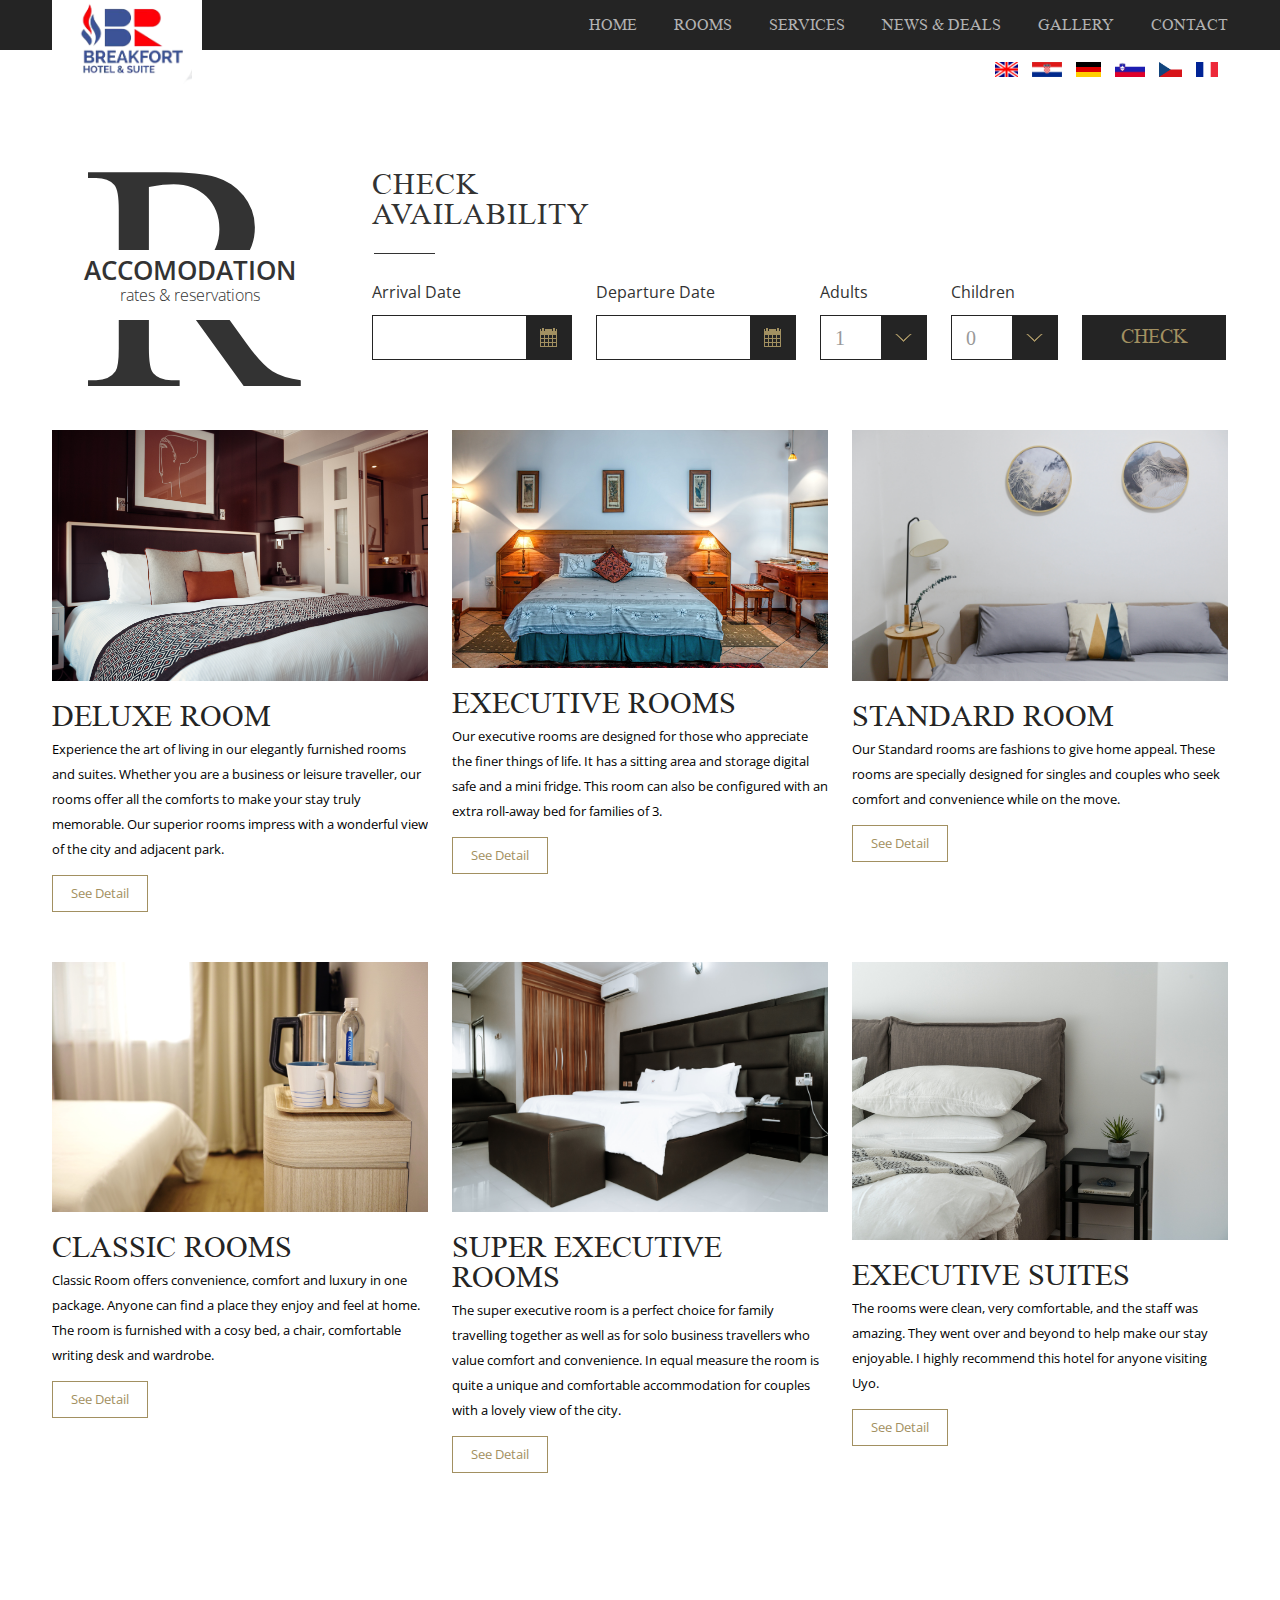
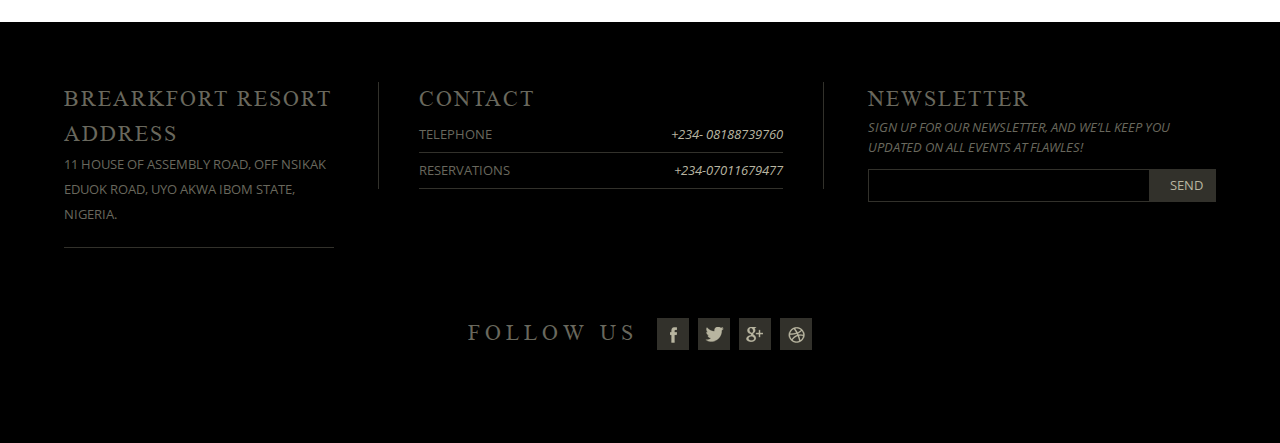
==== commit 66582633: "first commit" ====
--- a/html/accomodation.html
+++ b/html/accomodation.html
@@ -36,7 +36,7 @@
 <body>
 	<!-- PRELOADER -->
 	<div id="preloader">
-		<span class="loader" data-loading-text="loading">
+		<span class="loader" data-loading-text="BreakFort">
 		</span>
 	</div>
 	<!-- END / PRELOADER -->
@@ -68,7 +68,7 @@
 									<div class="sub-menu">
 										<ul class="sub-menu-inner">
 											<!-- <li><a href="blog.html">BLOG </a></li> -->
-											<li><a href="">RESTURANT AND BAR</a></li>
+											<li><a href="./resturant.html ">RESTURANT AND BAR</a></li>
 											<li><a href="conference_and_events.html">CONFERENCES & EVENTS</a></li>
 											<li><a href="booking-cart.html">BOOKING CART</a></li>
 											<li><a href="checkout.html">CHECKOUT</a></li>
@@ -124,7 +124,7 @@
 								<a class="mp-back" href="#">Back</a>
 								<ul>
 									<!-- <li><a href="./blog.html">BLOG</a></li> -->
-									<li><a href="resturant_and_bar.html">RESTURANT AND BAR</a></li>
+									<li><a href="resturant.html">RESTURANT AND BAR</a></li>
 									<li><a href="conference_and_events.html">CONFERENCES & EVENTS</a></li>
 									<li><a href="booking-cart.html">BOOKING CART</a></li>
 									<li><a href="checkout.html">CHECKOUT</a></li>
@@ -213,6 +213,7 @@
 												<div class="input-group select-black">
 													<label class="collapse">
 														<select class="form-select">
+															<option>0</option>
 															<option>1</option>
 															<option>2</option>
 															<option>3</option>
@@ -237,11 +238,11 @@
 								<div class="grid_4">
 									<article class="media">
 										<figure>
-											<img src="img/accomodation/Delux room.jpg" alt="" class="media-object">
+											<img src="img/room 3.jpg" alt="" class="media-object">
 										</figure>
 										<section class="media-body">
 											<h3 class="media-header h4"><a href="room-detail.html">Deluxe Room</a></h3>
-											
+
 											<p class="media-content">Experience the art of living in our elegantly
 												furnished rooms and suites. Whether you are a business or leisure
 												traveller, our rooms offer all the comforts to make your stay truly
@@ -256,11 +257,12 @@
 								<div class="grid_4">
 									<article class="media">
 										<figure>
-											<img src="img/accomodation/super executive room.jpg" alt=""
+											<img src="img/room.jpg" alt=""
 												class="media-object">
 										</figure>
 										<section class="media-body">
-											<h3 class="media-header h4"><a href="executive_room.html">Executive Rooms</a>
+											<h3 class="media-header h4"><a href="executive_room.html">Executive
+													Rooms</a>
 											</h3>
 											<p class="media-content">Our executive rooms are designed for those who
 												appreciate the finer things of life. It has a sitting area and storage
@@ -275,7 +277,7 @@
 								<div class="grid_4">
 									<article class="media">
 										<figure>
-											<img src="img/accomodation/Standard room.jpg" alt="" class="media-object">
+											<img src="img/room 6.jpg" alt="" class="media-object">
 										</figure>
 										<section class="media-body">
 											<h3 class="media-header h4"><a href="standard.html">Standard Room</a>
@@ -295,7 +297,7 @@
 								<div class="grid_4">
 									<article class="media">
 										<figure>
-											<img src="img/accomodation/Clasic room.jpg" alt="" class="media-object">
+											<img src="img/room 2.jpg" alt="" class="media-object">
 										</figure>
 										<section class="media-body">
 											<h3 class="media-header h4"><a href="classic.html">Classic Rooms </a>
@@ -305,8 +307,8 @@
 												room is furnished with a cosy bed, a chair, comfortable writing desk and
 												wardrobe.
 											</p>
-											<a class="btn btn-small btn-border btn-border-brown"
-												href="classic.html">See Detail</a>
+											<a class="btn btn-small btn-border btn-border-brown" href="classic.html">See
+												Detail</a>
 										</section>
 									</article>
 								</div>
@@ -317,7 +319,8 @@
 												class="media-object">
 										</figure>
 										<section class="media-body">
-											<h3 class="media-header h4"><a href="super_executive_room.html">Super Executive Rooms
+											<h3 class="media-header h4"><a href="super_executive_room.html">Super
+													Executive Rooms
 												</a></h3>
 											<p class="media-content">The super executive room is a perfect choice for
 												family travelling together as well as for solo business travellers who
@@ -330,28 +333,26 @@
 										</section>
 									</article>
 								</div>
-								<!-- <div class="grid_4">
-									<article class="media">
-										<figure>
-											<img src="img/accomodation/super executive room.jpg" alt=""
+								<div class="grid_4">
+									<article class="media">
+										<figure>
+											<img src="img/room 7.jpg" alt=""
 												class="media-object">
 										</figure>
 										<section class="media-body">
 											<h3 class="media-header h4"><a href="room-detail.html">Executive Suites</a>
 											</h3>
-											<p class="media-content">Our executive suites are no-frills, comfort driven
-												rooms offering the best in luxury accommodation. It is perfect for the
-												travellers, couples and families seeking ultimate comfort whilst away
-												from home. A tastefully decorated room with a separate sitting room, and
-												a spacious bathroom. We provide an unparalleled level of service that
-												will ensure your stay with us is as comfortable as possible.
+											<p class="media-content">The rooms were clean, very comfortable, and the
+												staff was amazing. They went over and beyond to help make our stay
+												enjoyable. I highly recommend this hotel for anyone visiting Uyo.
+
 
 											</p>
 											<a class="btn btn-small btn-border btn-border-brown"
 												href="room-detail.html">See Detail</a>
 										</section>
 									</article>
-								</div> -->
+								</div>
 							</div>
 						</section>
 					</div><!-- /.md-accomodation -->
@@ -381,8 +382,8 @@
 							<div class="hotel-contact">
 								<h3>Contact</h3>
 								<ul class="footer-content">
-									<li>telephone <span class="hotel-number"> +234-7011679477</span></li>
-									<li>reservations <span class="hotel-number">+234-8188739760</span></li>
+									<li>telephone <span class="hotel-number"> +234- 08188739760</span></li>
+									<li>reservations <span class="hotel-number">+234-07011679477</span></li>
 								</ul>
 							</div>
 						</div>
--- a/html/css/style.css
+++ b/html/css/style.css
@@ -788,8 +788,8 @@
 }
 /* Slide style */
 .md-slide  li {
-    height: 650px;
-    max-height: 650px;
+    height: 950px;
+    max-height: 750px;
 }
 .md-slide-wrapper {
     position: relative;
@@ -801,7 +801,7 @@
     background-repeat: no-repeat;
     background-size: cover;
     width: 1920px;
-    height: 650px;
+    height: 950px;
     max-width: none;
     position: absolute;
     left: 50%;
@@ -813,7 +813,9 @@
     -o-transform: translate(-50%,-50%);
     transform: translate(-50%,-50%);
 }
-
+.fr img{
+    object-fit: contain;
+}
 .content-slide {
     top: 0;
     text-align: center;
@@ -1191,7 +1193,7 @@
 .icon-phone                 {background-position: 0 -80px ; width: 8px; height: 24px;}
 
 /* Booking Style */
-.md-home .check-availability {height: 146px; background-color:  rgb(65, 73, 138);}
+.md-home .check-availability {height: 146px; background-color:  #242424}
 .check-availability .grid_3 {
     background-color: #242424; 
     position: relative;
@@ -1209,7 +1211,7 @@
 }
 .check-availability .grid_3:before {
     border-left: 100px solid transparent;
-    border-top: 146px solid rgb(65, 73, 138);
+    border-top: 146px solid #242424;
     border-right: 0;
     content: "";
     position: absolute;
@@ -1218,7 +1220,7 @@
     height: 0;
 }
 .check-availability .grid_9 {
-    background-color: rgb(65, 73, 138);
+    background-color: #242424;
     position: relative;
 }
 .check-availability .grid_9 .md-booking {padding-left: 20px;}
@@ -2143,4 +2145,6 @@
 /* Custome css */
 .md-home-body .widget-home-info {
     margin-bottom: 40px;
-}+}
+
+
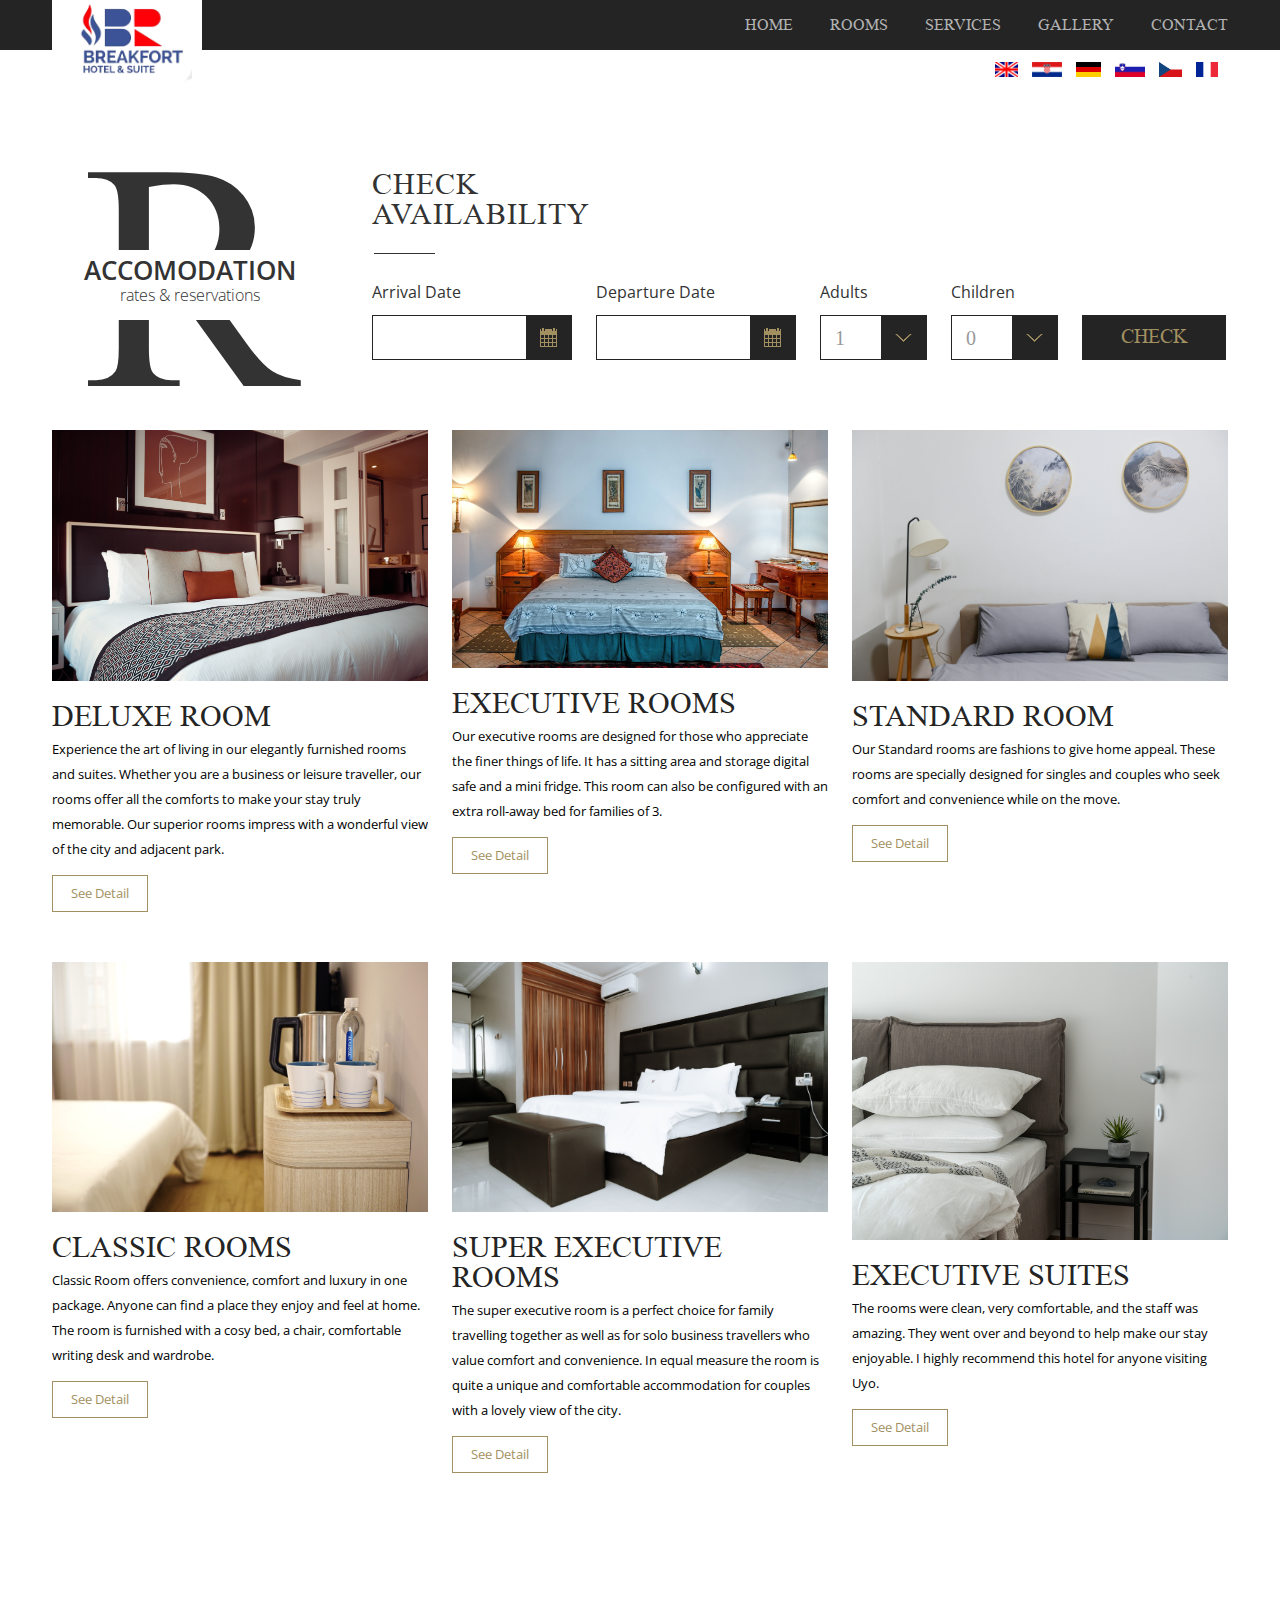
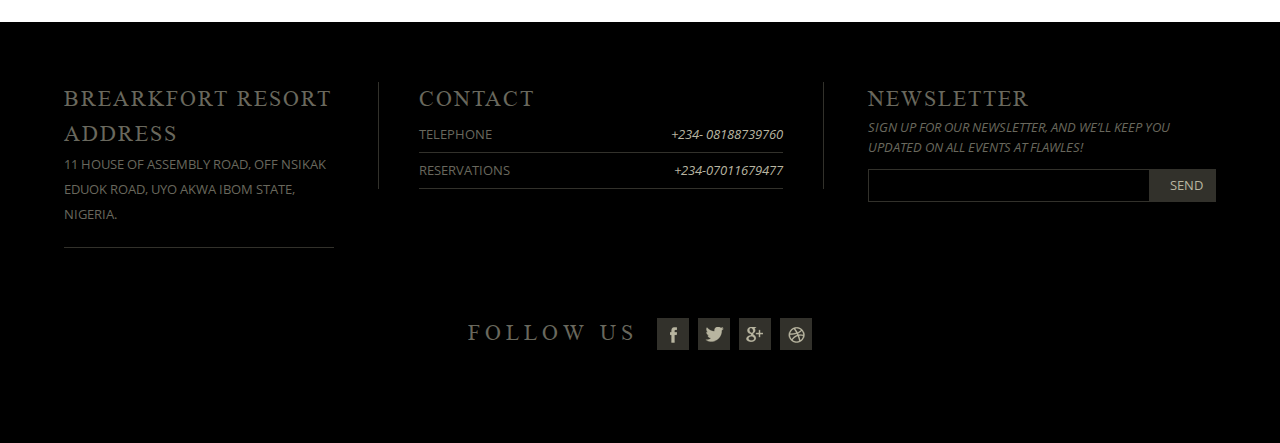
==== commit bcf3b151: "first commit" ====
--- a/html/accomodation.html
+++ b/html/accomodation.html
@@ -76,7 +76,7 @@
 										</ul>
 									</div>
 								</li>
-								<li><a href="new-deal.html">news &amp; deals</a></li>
+								<!-- <li><a href="new-deal.html">news &amp; deals</a></li> -->
 								<li><a href="world-of-flawles.html">Gallery</a></li>
 								<li><a href="contact.html">contact</a></li>
 							</ul>
@@ -133,7 +133,7 @@
 							</div>
 						</li>
 						<li>
-							<a href="new-deal.html">News &amp; deals</a>
+							<!-- <a href="new-deal.html">News &amp; deals</a> -->
 						</li>
 						<li>
 							<a href="world-of-flawles.html">Gallery</a>
--- a/html/css/style.css
+++ b/html/css/style.css
@@ -1142,6 +1142,13 @@
     position: absolute;
     display: inline-block;
 }
+.fa-brands{
+    /* background-image: url('../images/sprite.png'); */
+    background-repeat: no-repeat;
+    position: absolute;
+    display: inline-block;
+    color: rgb(216, 216, 216);
+}
 .icon-calendar  {width: 17px; height: 19px; background-position: 0 0; margin-top: 12px; margin-left: 14px;}
 .icon-previous, .icon-next {width: 10px; height: 17px; left: 31px; top: 25px;}
 .icon-previous  {background-position: -75px 0;}
@@ -1153,7 +1160,7 @@
 .icon-facebook,
 .icon-twitter,
 .icon-google,
-.icon-dribbble {
+.icon-dribbble, .fa-instagram {
     top: 8px;
     left: 0;
     right: 0;
